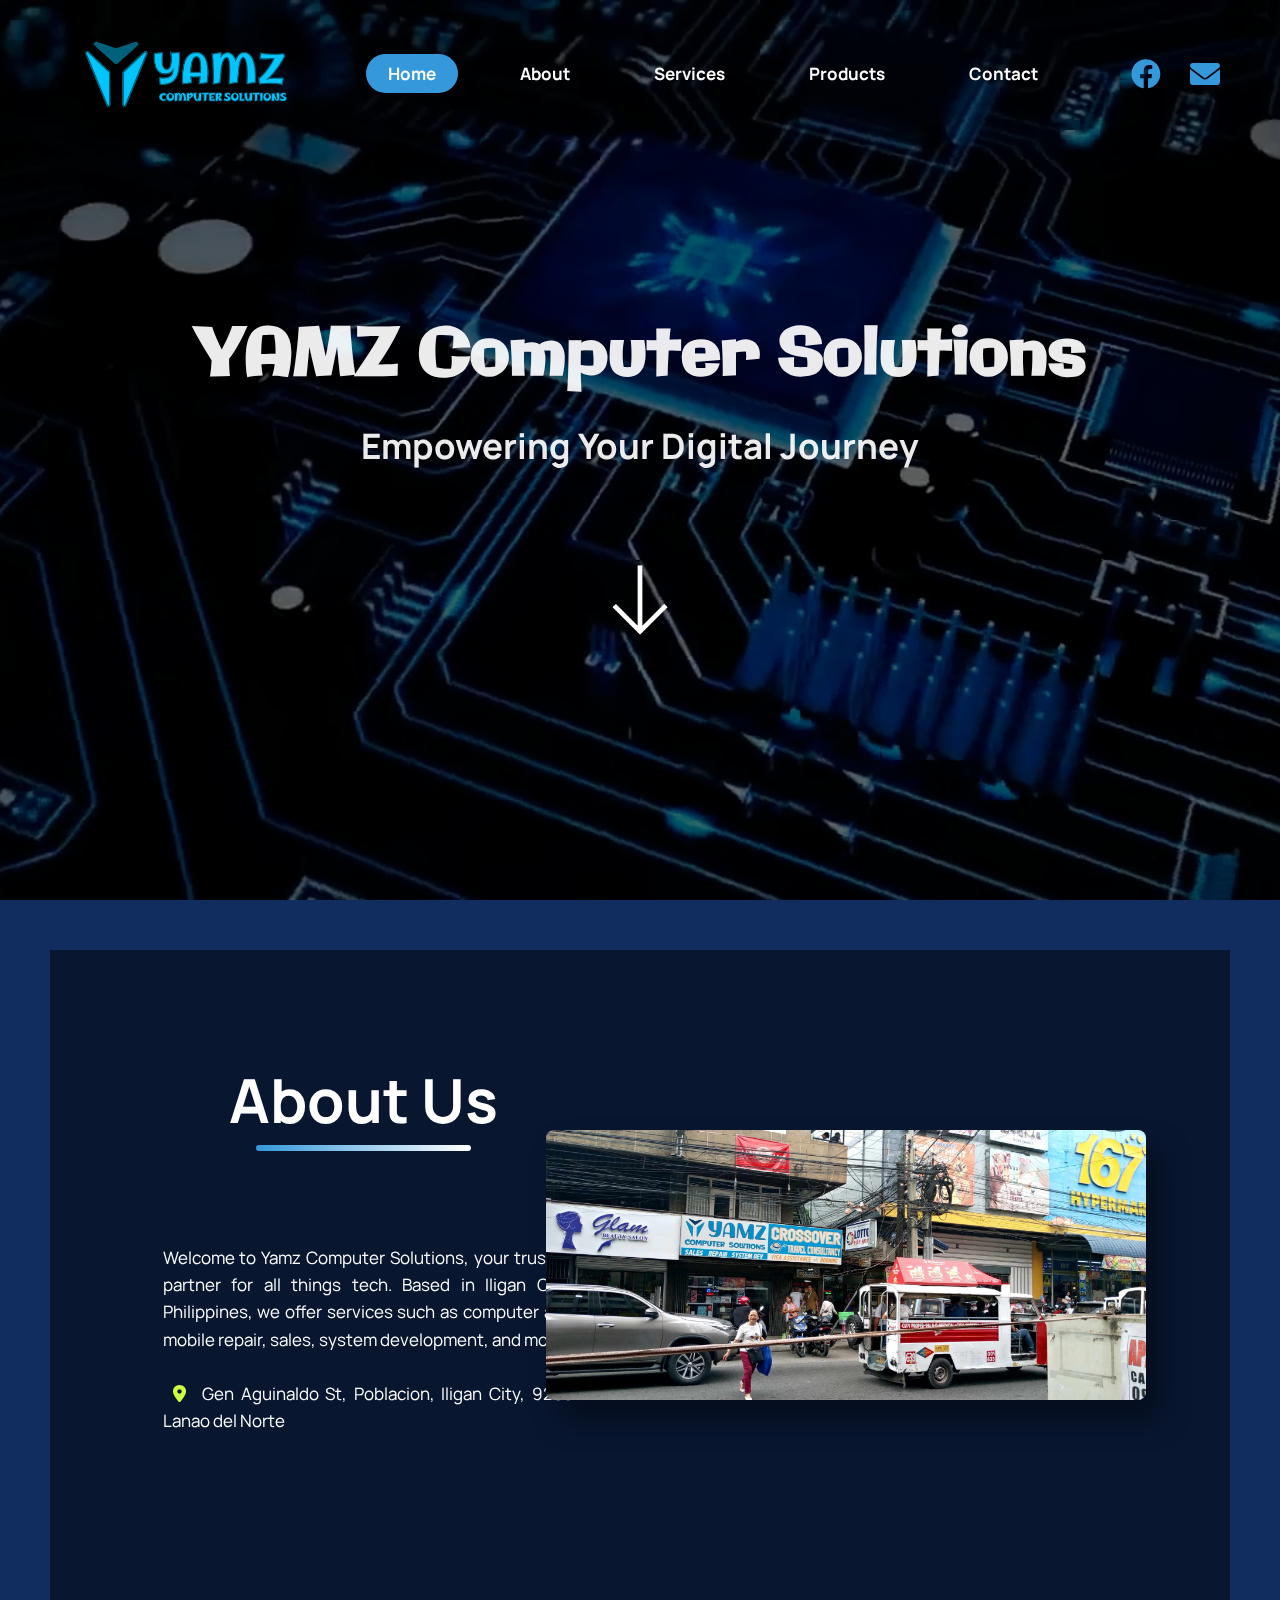
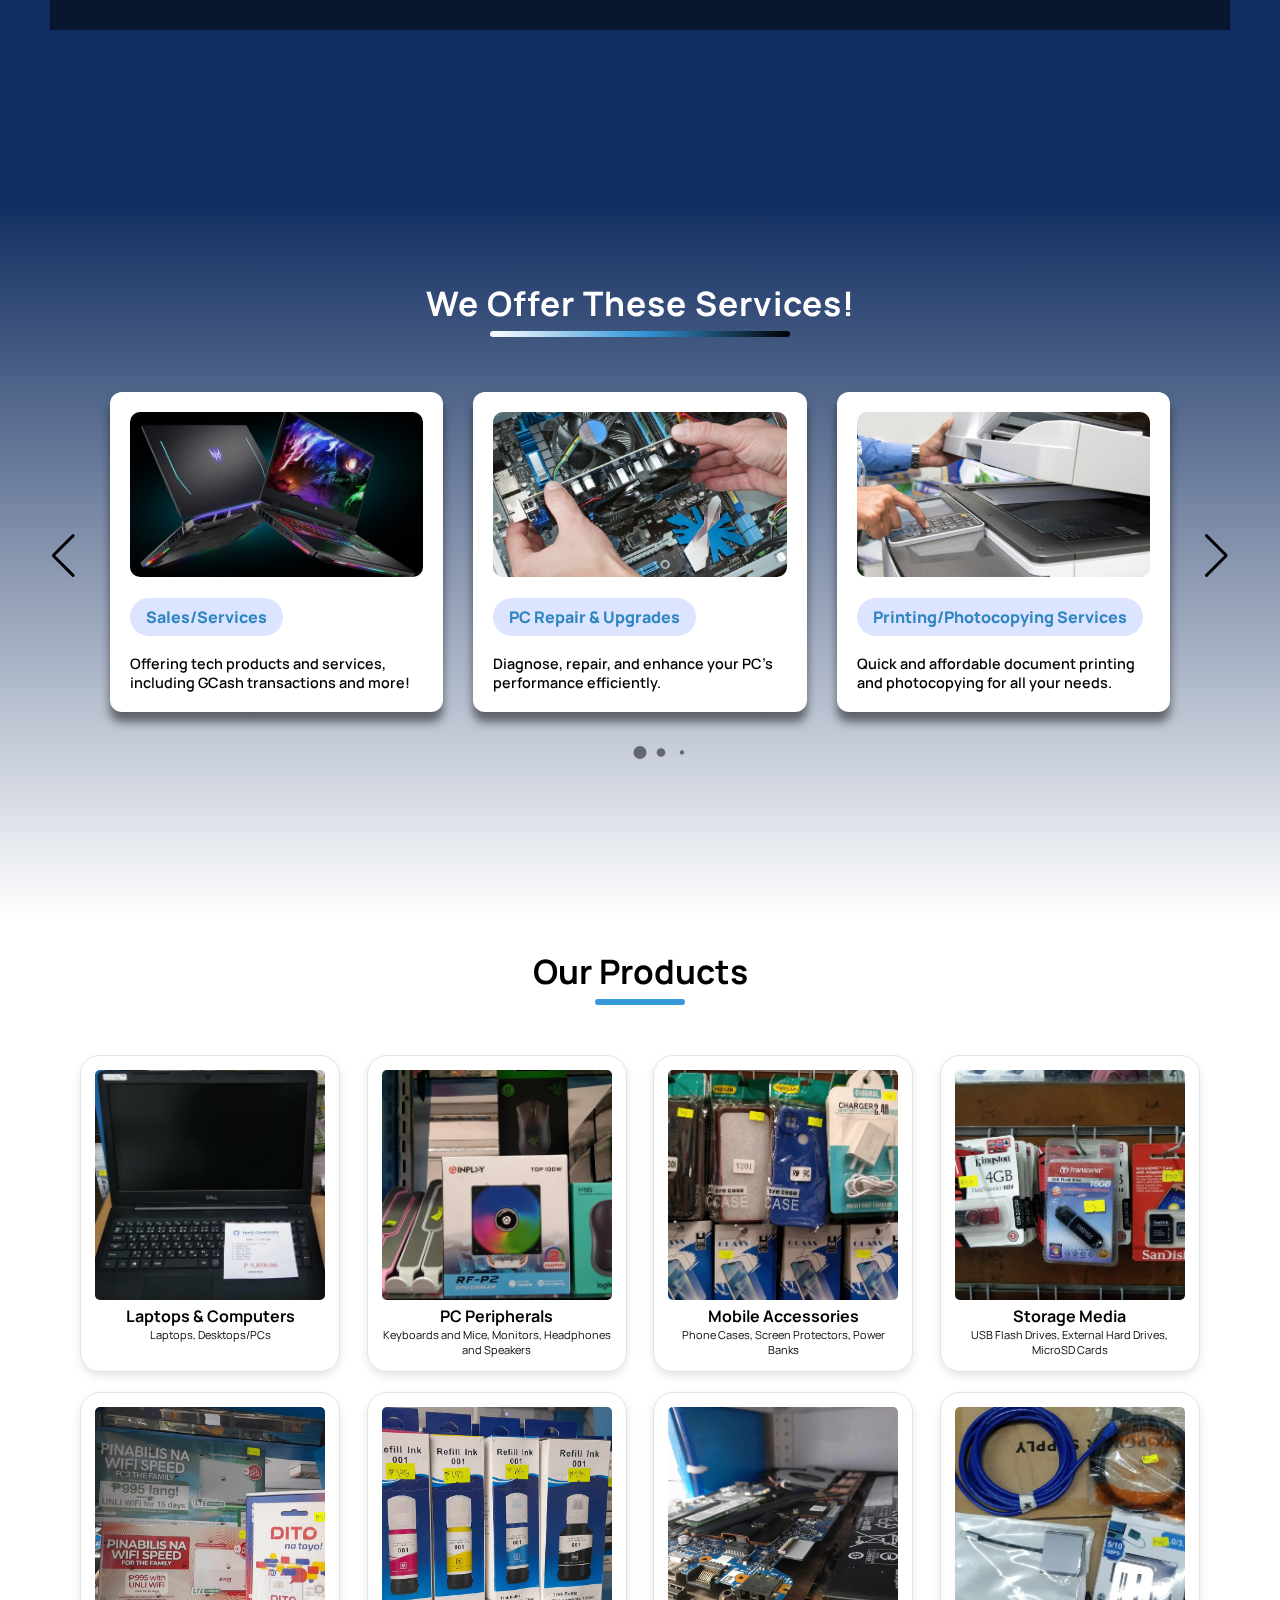
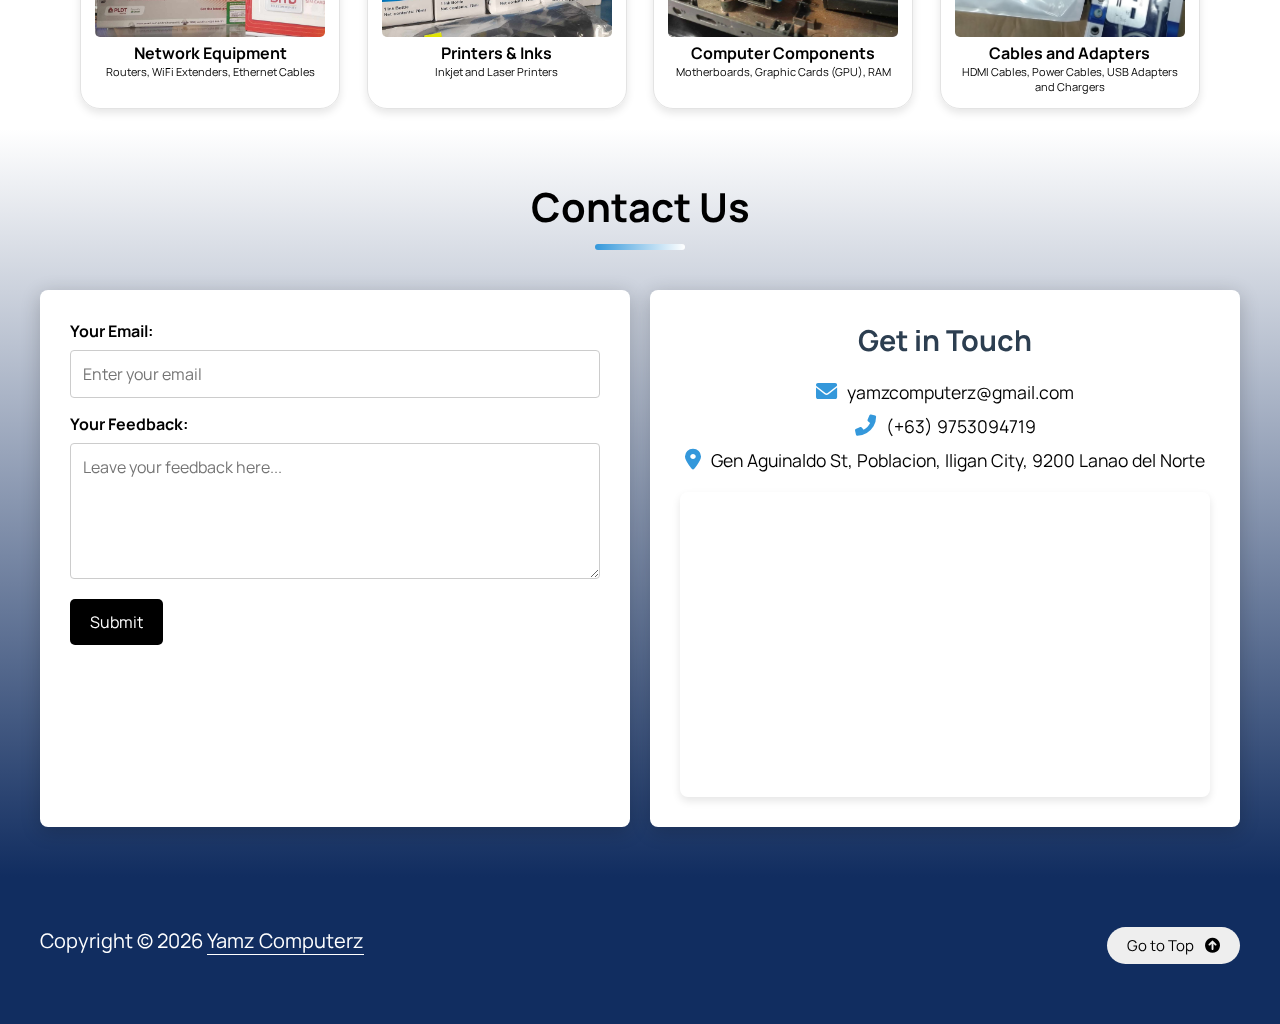
==== Yamz_Page-main/index.html @ 2a515d52 "Add files via upload" ====
<!DOCTYPE html>
<html>
<head>
	<meta charset="utf-8">
	<meta name="viewport" content="width=device-width, initial-scale=1">
	<title>Yamz Computerz</title>
	<link rel="icon" type="image/png" href="images/title.png">
	<link rel="preconnect" href="https://fonts.googleapis.com">
	<link rel="preconnect" href="https://fonts.gstatic.com" crossorigin>
	<link href="https://fonts.googleapis.com/css2?family=Manrope:wght@200..800&family=Marcellus&display=swap" rel="stylesheet">
	<link rel="stylesheet" href="fonts/css/all.min.css">
	<link rel="stylesheet" href="js/simple-lightbox.css">
	<link rel="stylesheet" href="stylesheets/style-global.css">
	<link rel="stylesheet" href="stylesheets/style.css">
	<link rel="stylesheet" href="stylesheets/style-responsive.css">
	<link rel="stylesheet" href="https://cdnjs.cloudflare.com/ajax/libs/font-awesome/6.0.0-beta3/css/all.min.css">
	<link rel="stylesheet" href="https://fonts.googleapis.com/css2?family=Material+Symbols+Rounded:opsz,wght,FILL,GRAD@24,400,0,0&icon_names=arrow_forward" />
  	<link rel="stylesheet" href="https://cdn.jsdelivr.net/npm/swiper@11/swiper-bundle.min.css">
	<link rel="preconnect" href="https://fonts.googleapis.com">
    <link rel="preconnect" href="https://fonts.gstatic.com" crossorigin>
    <link href="https://fonts.googleapis.com/css2?family=Galindo&display=swap" rel="stylesheet">
</head>
<body id="home">



	<header>
		<div class="container">
			

			<a href="#home" class="logo">
				<img src="images/YAMZ.png" alt=""/>
			</a>


			<div class="menu">
				<a href="javascript:void();" class="showmenu"><i class="fa-solid fa-bars"></i></a>
				<a href="javascript:void();" class="hidemenu"><i class="fa-solid fa-times"></i></a>
				<nav id="mainmenu">
					<ul>
						<li class="active"><a href="#home">Home</a></li>
						<li><a href="#about">About</a></li>
						<li><a href="#portfolio">Services</a></li>
						<li><a href="#products">Products</a></li>
						<li><a href="#contact">Contact</a></li>
					</ul>
				</nav>
			</div>


			<div class="social">
				<a href="https://www.facebook.com/profile.php?id=61561472634936" target="_blank"><i class="fa-brands fa-facebook"></i></a>
				<a href="https://mail.google.com/mail/?view=cm&fs=1&to=yamzcomputerz@gmail.com&su=Feedback&body=Hello%20Yamz%20Computer%20Solutions%20Team," target="_blank">
				<i class="fas fa-envelope"></i></a>
			</div>


		</div>
	</header>
	<!-- HEADER -->




	<section class="banner">
		<video autoplay muted loop playsinline class="background-video">
			<source src="images/circuit_background.mp4" type="video/mp4">
			Your browser does not support the video tag.
		</video>
		<div class="video-overlay"> </div>
		<div class="container">
			<div class="banner-content">
				

				<div class="text">
					<h3>
						YAMZ Computer Solutions
					</h3>
					<h2>
						Empowering Your Digital Journey
					</h2>
				</div>


				<a href="#about" class="arrow scroll">
					<img src="images/arrow.png" alt="">
				</a>




			</div>
		</div>

	</section>
	<!-- BANNER --> 

	

	<!---ABOUT HEADING--->
	
<!---ABOUT--->
<section class="about" id="about">
	<div class="scroll-container">

		<!-- About Us -->
		<div class="scroll-section" >
			<div class="scroll-section-overlay"> </div>
			<br> <br> <br>

			<div class="about-heading">
				<h1> About Us </h1>
				<div class="underline1"></div>
			</div>

			<div class="about-text">
				<p> Welcome to Yamz Computer Solutions, 
					your trusted partner for all things tech.  
					Based in Iligan City, Philippines, we offer  
					services such as computer and mobile 
					repair, sales, system development, and  
					more! <br> <br> 
					<span class="location">
						<i class="fas fa-map-marker-alt" style="color: rgb(207, 255, 64);"></i> 
						<a href="https://maps.app.goo.gl/U2K9WALbfKWe12MG9" target="_blank" 
					style="text-decoration: none; color: inherit;">
						Gen Aguinaldo St, Poblacion, Iligan City, 9200 Lanao del Norte
						</a>
					</span>
				</p>
			</div>
			
			<div class="about-image">
				<img src="images/yamz_store.jpg" alt="Yamz Store image">
			</div>
		</div>

		<!-- Mission & Vision -->
		<div class="scroll-section" style="background-color: violet;">
			<div class="scroll-section-overlay"> </div>
			<br> <br> <br>

			<div class="mission-heading">
				<h1> Mission </h1>
				<div class="underline3"></div>
			</div>

			<div class="mission-text">
				<p> Lorem ipsum dolor sit amet, consectetur adipiscing 
					elit, sed do eiusmod tempor incididunt ut labore et 
					dolore magna aliqua. Ut enim ad minim veniam, quis 
					nostrud exercitation ullamco laboris nisi ut aliquip 
					ex ea commodo consequat.</p>					
			</div>

			<div class="vision-heading">
				<h1> Vision </h1>
				<div class="underline3"></div>
			</div>

			<div class="vision-text">
				<p> Lorem ipsum dolor sit amet, consectetur adipiscing 
					elit, sed do eiusmod tempor incididunt ut labore et 
					dolore magna aliqua. Ut enim ad minim veniam, quis 
					nostrud exercitation ullamco laboris nisi ut aliquip 
					ex ea commodo consequat.</p>
			</div>
		</div>
		<!-- About the Owner -->
	</div>
</section>



	<!-- SERVICES HEADING -->


	<!-- SERVICES -->
	<section class="portfolio" id="portfolio" >
		<div class="services-container">
			<h2 class="services-heading">We Offer These Services!</h2>
			<div class="underline2"></div>
		</div>
		<div class="container swiper">
			<div class="card-wrapper">
				<ul class="card-list swiper-wrapper">
					<li class="card-item swiper-slide">
						<a href="#" class="card-link">
							<img src="images/sales.jpg" alt="Sales/Services"
							class="card-image">
							<p class="badge"> Sales/Services </p>
							<h2 class="card-title">Offering tech products and services, including GCash transactions and more!</h2>
							
						</a>
					</li>
					<li class="card-item swiper-slide">
						<a href="#" class="card-link">
							<img src="images/comp_repair.jpg" alt="PC Repair & Upgrades"
							class="card-image">
							<p class="badge"> PC Repair & Upgrades </p>
							<h2 class="card-title">Diagnose, repair, and enhance your PC’s performance efficiently.</h2>
							
						</a>
					</li>
					<li class="card-item swiper-slide">
						<a href="#" class="card-link">
							<img src="images/print.jpg" alt="Printing"
							class="card-image">
							<p class="badge">Printing/Photocopying Services</p> 
							<h2 class="card-title"> Quick and affordable document printing and photocopying for all your needs.</h2>
						</a>
					</li>
					<li class="card-item swiper-slide">
						<a href="#" class="card-link">
							<img src="images/repair.jpg" alt="Laptop Repair"
							class="card-image">
							<p class="badge"> Laptop Repairs</p>
							<h2 class="card-title">Professional laptop repairs to get your device back in top shape.</h2>
						</a>
					</li>
					<li class="card-item swiper-slide">
						<a href="#" class="card-link">
							<img src="images/install.png" alt="installation"
							class="card-image">
							<p class="badge"> System Formatting/Installation</p>
							<h2 class="card-title">Complete OS installations and formatting for a fresh start on your system.</h2>
						</a>
					</li>
					<li class="card-item swiper-slide">
						<a href="#" class="card-link">
							<img src="images/software.jpg" alt="Upgrades"
							class="card-image">
							<p class="badge"> Software Upgrades</p>
							<h2 class="card-title">Update to the latest software for improved performance and security.</h2>
						</a>
					</li>
					<li class="card-item swiper-slide">
						<a href="#" class="card-link">
							<img src="images/sysdev.jpg" alt="System Development"
							class="card-image">
							<p class="badge"> System Development</p>
							<h2 class="card-title">Custom system development to meet your specific business requirements.</h2>
						</a>
					</li>
					<li class="card-item swiper-slide">
						<a href="#" class="card-link">
							<img src="images/burning.jpg" alt="CD/DVD Burning"
							class="card-image">
							<p class="badge"> CD/DVD Burning</p>
							<h2 class="card-title">Reliable CD and DVD burning services for data storage or media sharing.</h2>
						</a>
					</li>
				</ul>
				
				<div class="swiper-pagination"></div>
				<div class="swiper-slide-button swiper-button-prev"></div>
				<div class="swiper-slide-button swiper-button-next"></div>
			</div>
		</div>
	
		<div id="modal" class="modal">
			<div class="modal-content">
				<span class="close">&times;</span>
				<h2 id="modal-title"></h2>
				<div id="modal-body"></div>
			</div>
		</div>

		<script src="https://cdn.jsdelivr.net/npm/swiper@11/swiper-bundle.min.js"></script>
		<script src="carousel.js"></script>

	</section>
	<!-- SERVICES -->

	<!-- PRODUCTS -->

	<section class="products" id="products">
    <div class="product-container">
        <h2 class="product-heading">Our Products</h2>
        <div class="underline4"></div>

        <div class="product-flex-container">
            <div class="product-item">
							<img src="images/laptop.jpg" alt="Product 1">
							<h4>Laptops & Computers</h4>
							<p>Laptops, Desktops/PCs</p>
					
						</div>

            <div class="product-item">
							<img src="images/pc_periph.jpg" alt="Product 2">
							<h4>PC Peripherals</h4>
							<p>Keyboards and Mice, Monitors, Headphones and Speakers</p>
			
						</div>
						
						<div class="product-item">
							<img src="images/mobile_accessories.jpg" alt="Product 3">
							<h4>Mobile Accessories</h4>
							<p>Phone Cases, Screen Protectors, Power Banks</p>
						
						</div>
						
						<div class="product-item">
							<img src="images/Storage_media.jpg" alt="Product 4">
							<h4>Storage Media</h4>
							<p>USB Flash Drives, External Hard Drives, MicroSD Cards</p>
						
						</div>

						<div class="product-item">
							<img src="images/network.jpg" alt="Product 5">
							<h4>Network Equipment</h4>
							<p>Routers, WiFi Extenders, Ethernet Cables</p>
							
						</div>

						<div class="product-item">
							<img src="images/inks.jpg" alt="Product 6">
							<h4>Printers & Inks</h4>
							<p>Inkjet and Laser Printers</p>
					
						</div>

						<div class="product-item">
							<img src="images/computer_component.jpg" alt="Product 7">
							<h4>Computer Components</h4>
							<p>Motherboards, Graphic Cards (GPU), RAM</p>
						
						</div>

						<div class="product-item">
							<img src="images/cables_adapters.jpg" alt="Product 8">
							<h4>Cables and Adapters</h4>
							<p>HDMI Cables, Power Cables, USB Adapters and Chargers</p>
					
						</div>

        </div>
				
		</div>
</section>


	<!-- PRODUCTS -->



	<!-- CONTACT HEADING -->
	<section class="contact" id="contact">
    <div class="contact-heading-container">
        <h2 class="contact-heading">Contact Us</h2>
        <div class="underline"></div>
    </div>

    <div class="container">
			<div class="contact-form">
				<form id="feedback-form">
					<label for="email">Your Email:</label>
					<input type="email" id="email" name="email" placeholder="Enter your email" required>

					<label for="feedback">Your Feedback:</label>
					<textarea id="feedback" name="feedback" rows="5" placeholder="Leave your feedback here..." required></textarea>

					<button type="submit">Submit</button>
				</form>
			</div>
        
        <div class="contact-details">
            <h3>Get in Touch</h3>
            <div class="contact-info">
                <p><i class="fas fa-envelope"></i> <a href="https://mail.google.com/mail/?view=cm&fs=1&to=yamzcomputerz@gmail.com&su=Feedback&body=Hello%20Yamz%20Computer%20Solutions%20Team," target="_blank">yamzcomputerz@gmail.com</a></p>
                <p><i class="fas fa-phone-alt"></i> <a href="tel:09753094719">(+63) 9753094719</a></p>
                <p><i class="fas fa-map-marker-alt"></i> Gen Aguinaldo St, Poblacion, Iligan City, 9200 Lanao del Norte</p>
            </div>
						<div class="map-container">
        <iframe 
          src="https://www.google.com/maps/embed?pb=!1m18!1m12!1m3!1d987.1875110694236!2d124.24095049999998!3d8.2278722!2m3!1f0!2f0!3f0!3m2!1i1024!2i768!4f13.1!3m3!1m2!1s0x325575e03455668f%3A0x6ffd0e3736cb1ea!2sPhilippine%20Charity%20Sweepstakes%20Office!5e0!3m2!1sen!2sph!4v1730846017528!5m2!1sen!2sph" 
          width="100%" height="300" style="border:0;" 
          allowfullscreen="" loading="lazy" 
          referrerpolicy="no-referrer-when-downgrade">
        </iframe>
      </div>
        </div>
    </div>
</section>


	<!-- CONTACT -->


	<footer>
		<div class="container flex-sb-aic">
			

			<div class="copyright">Copyright &copy; <span id="year"></span> <a href="#">Yamz Computerz</a></div>

			<div class="link">
				<a href="#home" class="gotoup scroll">Go to Top <i class="fa-solid fa-circle-arrow-up"></i></a>
			</div>

		</div>
	</footer>
	<!-- FOOTER -->

	<script src="js/contact.js"></script>
	<script src="js/script.js"></script>
	<script src="js/jquery.js"></script>
	<script src="js/simple-lightbox.js"></script>
	<script src="js/scripts.js"></script>
	<script src="js/navigation.js"></script>
	<script src="js/carousel.js"></script>
	<script src="js/scroll-menu.js"></script>
	<script src="js/product.js"></script>
</body>
</html>
---- Yamz_Page-main/stylesheets/style-global.css ----
*{
		box-sizing: border-box;
		-webkit-box-sizing: border-box;
		margin: 0;
		padding: 0;
	}
	ul{list-style: none;}
	a{text-decoration: none;}
	body{
		line-height: normal;
		overflow-x: hidden;
	}
	table{
		border-collapse: collapse;
		border-spacing: 0;
	}
	:root{
		--black:#000;
		--white:#fff;
	}


	/* TEXT */
	.tl{text-align: left;}
	.tr{text-align: right;}
	.tc{text-align: center;}
	.tj{text-align: justify;}
	.ttu{text-transform: uppercase;}
	.ttc{text-transform: capitalize;}


	/* HIDE */
	.hide{display: none;}
	.hideinpc{display: none;}
	.hideinmobile{}


	/* FLOAT */
	.fl{float: left;}
	.fr{float: right;}
	.fn{float: none;}



	/* WIDTH */
	.w100{width: 100%;} 
	.w90{width: 90%;}
	.w80{width: 80%;}
	.w70{width: 70%;}
	.w60{width: 60%;}
	.w55{width: 55%;}
	.w50{width: 50%;}
	.w45{width: 45%;}
	.w40{width: 40%;}
	.w35{width: 35%;}
	.w30{width: 30%;}
	.w25{width: 25%;}
	.w20{width: 20%;}
	.w15{width: 15%;}
	.w10{width: 10%;}
	.w5{width: 5%;}
	.w0{width: 0;}
	.wauto{width: auto;}
	



	/* HEIGHT */
	.hauto{height: auto;}
	.h0{height: 0;}
	.h100{height: 100%;}
	



	/* MAX WIDTH  */
	.max-w100{max-width: 100%;}




	/* OVERFLOW */
	.ofh 	 	{overflow: hidden;}
	.ofxh 	 	{overflow-x: hidden;}
	.ofyh 	 	{overflow-y: hidden;}
	.ofxauto 	{overflow-y: auto;}
	.ofyauto 	{overflow-y: auto;}




	/* MARGINS */
	.mauto  {margin: auto;}
	.mlauto {margin-left:auto;}
	.mrauto {margin-right:auto;}
	.mtauto {margin-top:auto;}
	.mbauto {margin-bottom:auto;}



	/* FONT SIZE */
	.fs10{font-size: 10px;}
	.fs11{font-size: 11px;}
	.fs12{font-size: 12px;}
	.fs13{font-size: 13px;}
	.fs14{font-size: 14px;}
	.fs15{font-size: 15px;}
	.fs16{font-size: 16px;}
	.fs17{font-size: 17px;}
	.fs18{font-size: 18px;}
	.fs19{font-size: 19px;}
	.fs20{font-size: 20px;}
	.fs21{font-size: 21px;}
	.fs24{font-size: 24px;}
	.fs30{font-size: 30px;}
	.fs36{font-size: 36px;}
	.fs42{font-size: 42px;}
	.fs48{font-size: 48px;}
	.fs60{font-size: 60px;}
	.fs72{font-size: 72px;}
	.fs90{font-size: 90px;}
	.fs120{font-size: 120px;}



	/* FONT WEIGHT */
	.fwbold{font-weight: bold;}
	.fwnormal{font-weight: normal;}
	.fw300{font-weight: 300;}
	.fw400{font-weight: 400;}
	.fw500{font-weight: 500;}
	.fw600{font-weight: 600;}
	.fw700{font-weight: 700;}
	.fw800{font-weight: 800;}
	.fw900{font-weight: 900;}





	/* POSITIONS */
	.relative 	{position: relative;}
	.absolute 	{position: absolute;}
	.fixed 		{position: fixed;}
	.static 	{position: static;}





	/* Z INDEXES */
	.zim2{z-index: -2;}
	.zim1{z-index: -1;}
	.zi1{z-index: 1;}
	.zi2{z-index: 2;}
	.zi3{z-index: 3;}
	.zi4{z-index: 4;}
	.zi5{z-index: 5;}
	.zi5{z-index: 5;}
	.zi6{z-index: 6;}
	.zi7{z-index: 7;}
	.zi8{z-index: 8;}
	.zi9{z-index: 9;}
	.zi10{z-index: 10;}
	.zi99{z-index: 99;}
	.zi999{z-index: 999;}




	/* DISPLAY */
	.dnone{display: none;}
	.dtable{display: table;}
	.dblock{display: block;}
	.dflex{display: flex;}




	/* FLEX */
	.flex{display: flex;}
	.flexww{flex-wrap: wrap;}
	.flexwnw{flex-wrap: nowrap;}
	.flexdr{flex-direction: row;}
	.flexdrr{flex-direction: row-reverse;}
	.flexdc{flex-direction: column;}
	.flexdcr{flex-direction: column-reverse;}
	.aic{align-items: center;}
	.aifs{align-items: flex-start;}
	.aife{align-items: flex-end;}
	.jcc{justify-content: center;}
	.jcsb{justify-content: space-between;}
	.jcfs{justify-content: flex-start;}
	.jcfe{justify-content: flex-end;}
	
	

	/* FLEX EXTENDED */
	.flex-sb{display: flex; flex-wrap: wrap; justify-content: space-between;}
	.flex-sb-aic{display: flex; flex-wrap: wrap; justify-content: space-between; align-items: center;}
	.flex-sb-rv{display: flex; flex-wrap: wrap; justify-content: space-between; flex-direction: row-reverse;}
	.flex-center-all{display: flex; flex-wrap: wrap; justify-content: center; align-items: center;}
	.flex-center-col{display: flex; flex-wrap: wrap; align-items: center; flex-direction: column;}



	/* IMAGES */
	.img-default{float: left; width: 100%; height: auto;}
	.fit, .img-fit{object-fit: cover; object-position: center;}
	.fitincenter, .center{
		float: none; display: table;
		margin-left: auto; margin-right: auto;
	}
	.imagesfit > * > img{
		object-fit: cover; object-position: center;
	}



	.ar1-1{aspect-ratio: 1/1;}
	.ar3-2{aspect-ratio: 3/2;}
	.ar16-8{aspect-ratio: 16/8;}
	.ar16-9{aspect-ratio: 16/9;}
	.ar16-10{aspect-ratio: 16/10;}



	/* BORDER RADIUS */
	.bdrfull{border-radius:50%;-webkit-border-radius:50%;}
	.bdr2{border-radius:2px;-webkit-border-radius:2px;}
	.bdr3{border-radius:3px;-webkit-border-radius:3px;}
	.bdr4{border-radius:4px;-webkit-border-radius:4px;}
	.bdr5{border-radius:5px;-webkit-border-radius:5px;}
	.bdr30{border-radius:30px;-webkit-border-radius:30px;}
	.bdr50{border-radius:50px;-webkit-border-radius:50px;}
	.bdr70{border-radius:70px;-webkit-border-radius:70px;}




	/* MARGIN AND PADDINGS */
	.mb0{margin-bottom: 0;}
	.mb5{margin-bottom: 5px;}
	.mb10{margin-bottom: 10px;}
	.mb15{margin-bottom: 15px;}
	.mb20{margin-bottom: 20px;}
	.mb25{margin-bottom: 25px;}
	.mb30{margin-bottom: 30px;}
	.mb40{margin-bottom: 40px;}
	.mb50{margin-bottom: 50px;}


	.pb0{padding-bottom: 0px;}
	.pb5{padding-bottom: 5px;}
	.pb10{padding-bottom: 10px;}
	.pb15{padding-bottom: 15px;}
	.pb20{padding-bottom: 20px;}
	.pb25{padding-bottom: 25px;}
	.pb30{padding-bottom: 30px;}
	.pb40{padding-bottom: 40px;}
	.pb50{padding-bottom: 50px;}
	.pb60{padding-bottom: 60px;}
	.pb70{padding-bottom: 70px;}
	.pb80{padding-bottom: 80px;}
	.pb90{padding-bottom: 90px;}
	.pb100{padding-bottom: 100px;}
	.pb120{padding-bottom: 120px;}


	.pt0{padding-top: 0px;}
	.pt5{padding-top: 5px;}
	.pt10{padding-top: 10px;}
	.pt15{padding-top: 15px;}
	.pt20{padding-top: 20px;}
	.pt25{padding-top: 25px;}
	.pt30{padding-top: 30px;}
	.pt40{padding-top: 40px;}
	.pt50{padding-top: 50px;}
	.pt60{padding-top: 60px;}
	.pt70{padding-top: 70px;}
	.pt80{padding-top: 80px;}
	.pt90{padding-top: 90px;}
	.pt100{padding-top: 100px;}
	.pt120{padding-top: 120px;}


	.pl0{padding-left: 0;}
	.pl5{padding-left: 5px;}
	.pl10{padding-left: 10px;}
	.pl15{padding-left: 15px;}
	.pl20{padding-left: 20px;}
	.pl25{padding-left: 25px;}
	.pl30{padding-left: 30px;}
	.pl40{padding-left: 40px;}
	.pl50{padding-left: 50px;}
	.pl60{padding-left: 60px;}
	.pl70{padding-left: 70px;}
	.pl80{padding-left: 80px;}
	.pl90{padding-left: 90px;}
	.pl100{padding-left: 100px;}
	.pl120{padding-left: 120px;}


	.pr0{padding-right: 0px;}
	.pr5{padding-right: 5px;}
	.pr10{padding-right: 10px;}
	.pr15{padding-right: 15px;}
	.pr20{padding-right: 20px;}
	.pr25{padding-right: 25px;}
	.pr30{padding-right: 30px;}
	.pr40{padding-right: 40px;}
	.pr50{padding-right: 50px;}
	.pr60{padding-right: 60px;}
	.pr70{padding-right: 70px;}
	.pr80{padding-right: 80px;}
	.pr90{padding-right: 90px;}
	.pr100{padding-right: 100px;}
	.pr120{padding-right: 120px;}
	

	.ptb0{padding-top:0; padding-bottom: 0;}
	.ptb5{padding-top: 5px; padding-bottom: 5px;}
	.ptb10{padding-top: 10px; padding-bottom: 10px;}
	.ptb15{padding-top: 15px; padding-bottom: 15px;}
	.ptb20{padding-top: 20px; padding-bottom: 20px;}
	.ptb25{padding-top: 25px; padding-bottom: 25px;}
	.ptb30{padding-top: 30px; padding-bottom: 30px;}
	.ptb40{padding-top: 40px; padding-bottom: 40px;}
	.ptb50{padding-top: 50px; padding-bottom: 50px;}
	.ptb60{padding-top: 60px; padding-bottom: 60px;}
	.ptb70{padding-top: 70px; padding-bottom: 70px;}
	.ptb80{padding-top: 80px; padding-bottom: 80px;}
	.ptb90{padding-top: 90px; padding-bottom: 90px;}
	.ptb100{padding-top: 100px; padding-bottom: 100px;}
	.ptb120{padding-top: 120px; padding-bottom: 120px;}

	


	/* TRANSITIONS */
	.ts0{transition:0s; 	-webkit-transition:0s;}
	.ts03{transition:0.3s; 	-webkit-transition:0.3s;} 
	.ts05{transition:0.5s; 	-webkit-transition:0.5s;}
	.ts06{transition:0.6s; 	-webkit-transition:0.6s;}	
	.ts09{transition:0.9s; 	-webkit-transition:0.9s;}	





/* FOR TABLETS (T) */
@media(max-width:1200px){
	.hideinmobile{display: none !important;}
	.hideinpc{display: block !important;}



	.wauto-t{width: auto !important;}
	.w0-t{width: 0 !important;}
	.w5-t{width: 5% !important;}
	.w10-t{width: 10% !important;}
	.w15-t{width: 15% !important;}
	.w20-t{width: 20% !important;}
	.w25-t{width: 25% !important;}
	.w30-t{width: 30% !important;}
	.w35-t{width: 35% !important;}
	.w40-t{width: 40% !important;}
	.w45-t{width: 45% !important;}
	.w50-t{width: 50% !important;}
	.w55-t{width: 55% !important;}
	.w60-t{width: 60% !important;}
	.w70-t{width: 70% !important;}
	.w80-t{width: 80% !important;}
	.w90-t{width: 90% !important;}
	.w100-t{width: 100% !important;} 
	



	.fs10-t{font-size: 10px !important;}
	.fs11-t{font-size: 11px !important;}
	.fs12-t{font-size: 12px !important;}
	.fs13-t{font-size: 13px !important;}
	.fs14-t{font-size: 14px !important;}
	.fs15-t{font-size: 15px !important;}
	.fs16-t{font-size: 16px !important;}
	.fs17-t{font-size: 17px !important;}
	.fs18-t{font-size: 18px !important;}
	.fs19-t{font-size: 19px !important;}
	.fs20-t{font-size: 20px !important;}
	.fs21-t{font-size: 21px !important;}
	.fs24-t{font-size: 24px !important;}
	.fs30-t{font-size: 30px !important;}
	.fs36-t{font-size: 36px !important;}
	.fs42-t{font-size: 42px !important;}
	.fs48-t{font-size: 48px !important;}
	.fs60-t{font-size: 60px !important;}
	.fs72-t{font-size: 72px !important;}
	.fs90-t{font-size: 90px !important;}
	.fs120-t{font-size: 120px !important;}



	.flex-t{display: flex !important;}
	.flexww-t{flex-wrap: wrap !important;}
	.flexwnw-t{flex-wrap: nowrap !important;}
	.flexdr-t{flex-direction: row !important;}
	.flexdrr-t{flex-direction: row-reverse !important;}
	.flexdc-t{flex-direction: column !important;}
	.flexdcr-t{flex-direction: column-reverse !important;}
	.aic-t{align-items: center !important;}
	.aifs-t{align-items: flex-start !important;}
	.aife-t{align-items: flex-end !important;}
	.jcc-t{justify-content: center !important;}
	.jcsb-t{justify-content: space-between !important;}
	.jcfs-t{justify-content: flex-start !important;}
	.jcfe-t{justify-content: flex-end !important;}



	.dnone-t{display: none !important;}
	.dtable-t{display: table !important;}
	.dblock-t{display: block !important;}
	.dflex-t{display: flex !important;}



	.mb0-t{margin-bottom: 0 !important;}
	.mb5-t{margin-bottom: 5px !important;}
	.mb10-t{margin-bottom: 10px !important;}
	.mb15-t{margin-bottom: 15px !important;}
	.mb20-t{margin-bottom: 20px !important;}
	.mb25-t{margin-bottom: 25px !important;}
	.mb30-t{margin-bottom: 30px !important;}
	.mb40-t{margin-bottom: 40px !important;}
	.mb50-t{margin-bottom: 50px !important;}

	.pb0-t{padding-bottom: 0px !important;}
	.pb5-t{padding-bottom: 5px !important;}
	.pb10-t{padding-bottom: 10px !important;}
	.pb15-t{padding-bottom: 15px !important;}
	.pb20-t{padding-bottom: 20px !important;}
	.pb25-t{padding-bottom: 25px !important;}
	.pb30-t{padding-bottom: 30px !important;}
	.pb40-t{padding-bottom: 40px !important;}
	.pb50-t{padding-bottom: 50px !important;}
	.pb60-t{padding-bottom: 60px !important;}
	.pb70-t{padding-bottom: 70px !important;}
	.pb80-t{padding-bottom: 80px !important;}
	.pb90-t{padding-bottom: 90px !important;}
	.pb100-t{padding-bottom: 100px !important;}
	.pb120-t{padding-bottom: 120px !important;}

	.pt0-t{padding-top: 0px !important;}
	.pt5-t{padding-top: 5px !important;}
	.pt10-t{padding-top: 10px !important;}
	.pt15-t{padding-top: 15px !important;}
	.pt20-t{padding-top: 20px !important;}
	.pt25-t{padding-top: 25px !important;}
	.pt30-t{padding-top: 30px !important;}
	.pt40-t{padding-top: 40px !important;}
	.pt50-t{padding-top: 50px !important;}
	.pt60-t{padding-top: 60px !important;}
	.pt70-t{padding-top: 70px !important;}
	.pt80-t{padding-top: 80px !important;}
	.pt90-t{padding-top: 90px !important;}
	.pt100-t{padding-top: 100px !important;}
	.pt120-t{padding-top: 120px !important;}

	.pl0-t{padding-left: 0 !important;}
	.pl5-t{padding-left: 5px !important;}
	.pl10-t{padding-left: 10px !important;}
	.pl15-t{padding-left: 15px !important;}
	.pl20-t{padding-left: 20px !important;}
	.pl25-t{padding-left: 25px !important;}
	.pl30-t{padding-left: 30px !important;}
	.pl40-t{padding-left: 40px !important;}
	.pl50-t{padding-left: 50px !important;}
	.pl60-t{padding-left: 60px !important;}
	.pl70-t{padding-left: 70px !important;}
	.pl80-t{padding-left: 80px !important;}
	.pl90-t{padding-left: 90px !important;}
	.pl100-t{padding-left: 100px !important;}
	.pl120-t{padding-left: 120px !important;}

	.pr0-t{padding-right: 0px !important;}
	.pr5-t{padding-right: 5px !important;}
	.pr10-t{padding-right: 10px !important;}
	.pr15-t{padding-right: 15px !important;}
	.pr20-t{padding-right: 20px !important;}
	.pr25-t{padding-right: 25px !important;}
	.pr30-t{padding-right: 30px !important;}
	.pr40-t{padding-right: 40px !important;}
	.pr50-t{padding-right: 50px !important;}
	.pr60-t{padding-right: 60px !important;}
	.pr70-t{padding-right: 70px !important;}
	.pr80-t{padding-right: 80px !important;}
	.pr90-t{padding-right: 90px !important;}
	.pr100-t{padding-right: 100px !important;}
	.pr120-t{padding-right: 120px !important;}
	
	.ptb0-t{padding-top:0 !important; padding-bottom: 0 !important;}
	.ptb5-t{padding-top: 5px !important; padding-bottom: 5px !important;}
	.ptb10-t{padding-top: 10px !important; padding-bottom: 10px !important;}
	.ptb15-t{padding-top: 15px !important; padding-bottom: 15px !important;}
	.ptb20-t{padding-top: 20px !important; padding-bottom: 20px !important;}
	.ptb25-t{padding-top: 25px !important; padding-bottom: 25px !important;}
	.ptb30-t{padding-top: 30px !important; padding-bottom: 30px !important;}
	.ptb40-t{padding-top: 40px !important; padding-bottom: 40px !important;}
	.ptb50-t{padding-top: 50px !important; padding-bottom: 50px !important;}
	.ptb60-t{padding-top: 60px !important; padding-bottom: 60px !important;}
	.ptb70-t{padding-top: 70px !important; padding-bottom: 70px !important;}
	.ptb80-t{padding-top: 80px !important; padding-bottom: 80px !important;}
	.ptb90-t{padding-top: 90px !important; padding-bottom: 90px !important;}
	.ptb100-t{padding-top: 100px !important; padding-bottom: 100px !important;}
	.ptb120-t{padding-top: 120px !important; padding-bottom: 120px !important;}

	.t-center{
		float: none !important; display: table !important;
		margin-left: auto !important; margin-right: auto !important;
	}
}









/* FOR MOBILES LANDSCAPES (ML) */
@media(max-width:800px){

	.wauto-ml{width: auto !important;}
	.w0-ml{width: 0 !important;}
	.w5-ml{width: 5% !important;}
	.w10-ml{width: 10% !important;}
	.w15-ml{width: 15% !important;}
	.w20-ml{width: 20% !important;}
	.w25-ml{width: 25% !important;}
	.w30-ml{width: 30% !important;}
	.w35-ml{width: 35% !important;}
	.w40-ml{width: 40% !important;}
	.w45-ml{width: 45% !important;}
	.w50-ml{width: 50% !important;}
	.w55-ml{width: 55% !important;}
	.w60-ml{width: 60% !important;}
	.w70-ml{width: 70% !important;}
	.w80-ml{width: 80% !important;}
	.w90-ml{width: 90% !important;}
	.w100-ml{width: 100% !important;} 




	.fs10-ml{font-size: 10px !important;}
	.fs11-ml{font-size: 11px !important;}
	.fs12-ml{font-size: 12px !important;}
	.fs13-ml{font-size: 13px !important;}
	.fs14-ml{font-size: 14px !important;}
	.fs15-ml{font-size: 15px !important;}
	.fs16-ml{font-size: 16px !important;}
	.fs17-ml{font-size: 17px !important;}
	.fs18-ml{font-size: 18px !important;}
	.fs19-ml{font-size: 19px !important;}
	.fs20-ml{font-size: 20px !important;}
	.fs21-ml{font-size: 21px !important;}
	.fs24-ml{font-size: 24px !important;}
	.fs30-ml{font-size: 30px !important;}
	.fs36-ml{font-size: 36px !important;}
	.fs42-ml{font-size: 42px !important;}
	.fs48-ml{font-size: 48px !important;}
	.fs60-ml{font-size: 60px !important;}
	.fs72-ml{font-size: 72px !important;}
	.fs90-ml{font-size: 90px !important;}
	.fs120-ml{font-size: 120px !important;}



	.flex-ml{display: flex !important;}
	.flexww-ml{flex-wrap: wrap !important;}
	.flexwnw-ml{flex-wrap: nowrap !important;}
	.flexdr-ml{flex-direction: row !important;}
	.flexdrr-ml{flex-direction: row-reverse !important;}
	.flexdc-ml{flex-direction: column !important;}
	.flexdcr-ml{flex-direction: column-reverse !important;}
	.aic-ml{align-items: center !important;}
	.aifs-ml{align-items: flex-start !important;}
	.aife-ml{align-items: flex-end !important;}
	.jcc-ml{justify-content: center !important;}
	.jcsb-ml{justify-content: space-between !important;}
	.jcfs-ml{justify-content: flex-start !important;}
	.jcfe-ml{justify-content: flex-end !important;}



	.dnone-ml{display: none !important;}
	.dtable-ml{display: table !important;}
	.dblock-ml{display: block !important;}
	.dflex-ml{display: flex !important;}




	.mb0-ml{margin-bottom: 0 !important;}
	.mb5-ml{margin-bottom: 5px !important;}
	.mb10-ml{margin-bottom: 10px !important;}
	.mb15-ml{margin-bottom: 15px !important;}
	.mb20-ml{margin-bottom: 20px !important;}
	.mb25-ml{margin-bottom: 25px !important;}
	.mb30-ml{margin-bottom: 30px !important;}
	.mb40-ml{margin-bottom: 40px !important;}
	.mb50-ml{margin-bottom: 50px !important;}

	.pb0-ml{padding-bottom: 0px !important;}
	.pb5-ml{padding-bottom: 5px !important;}
	.pb10-ml{padding-bottom: 10px !important;}
	.pb15-ml{padding-bottom: 15px !important;}
	.pb20-ml{padding-bottom: 20px !important;}
	.pb25-ml{padding-bottom: 25px !important;}
	.pb30-ml{padding-bottom: 30px !important;}
	.pb40-ml{padding-bottom: 40px !important;}
	.pb50-ml{padding-bottom: 50px !important;}
	.pb60-ml{padding-bottom: 60px !important;}
	.pb70-ml{padding-bottom: 70px !important;}
	.pb80-ml{padding-bottom: 80px !important;}
	.pb90-ml{padding-bottom: 90px !important;}
	.pb100-ml{padding-bottom: 100px !important;}
	.pb120-ml{padding-bottom: 120px !important;}

	.pt0-ml{padding-mlop: 0px !important;}
	.pt5-ml{padding-mlop: 5px !important;}
	.pt10-ml{padding-mlop: 10px !important;}
	.pt15-ml{padding-mlop: 15px !important;}
	.pt20-ml{padding-mlop: 20px !important;}
	.pt25-ml{padding-mlop: 25px !important;}
	.pt30-ml{padding-mlop: 30px !important;}
	.pt40-ml{padding-mlop: 40px !important;}
	.pt50-ml{padding-mlop: 50px !important;}
	.pt60-ml{padding-mlop: 60px !important;}
	.pt70-ml{padding-mlop: 70px !important;}
	.pt80-ml{padding-mlop: 80px !important;}
	.pt90-ml{padding-mlop: 90px !important;}
	.pt100-ml{padding-mlop: 100px !important;}
	.pt120-ml{padding-mlop: 120px !important;}

	.pl0-ml{padding-left: 0 !important;}
	.pl5-ml{padding-left: 5px !important;}
	.pl10-ml{padding-left: 10px !important;}
	.pl15-ml{padding-left: 15px !important;}
	.pl20-ml{padding-left: 20px !important;}
	.pl25-ml{padding-left: 25px !important;}
	.pl30-ml{padding-left: 30px !important;}
	.pl40-ml{padding-left: 40px !important;}
	.pl50-ml{padding-left: 50px !important;}
	.pl60-ml{padding-left: 60px !important;}
	.pl70-ml{padding-left: 70px !important;}
	.pl80-ml{padding-left: 80px !important;}
	.pl90-ml{padding-left: 90px !important;}
	.pl100-ml{padding-left: 100px !important;}
	.pl120-ml{padding-left: 120px !important;}

	.pr0-ml{padding-right: 0px !important;}
	.pr5-ml{padding-right: 5px !important;}
	.pr10-ml{padding-right: 10px !important;}
	.pr15-ml{padding-right: 15px !important;}
	.pr20-ml{padding-right: 20px !important;}
	.pr25-ml{padding-right: 25px !important;}
	.pr30-ml{padding-right: 30px !important;}
	.pr40-ml{padding-right: 40px !important;}
	.pr50-ml{padding-right: 50px !important;}
	.pr60-ml{padding-right: 60px !important;}
	.pr70-ml{padding-right: 70px !important;}
	.pr80-ml{padding-right: 80px !important;}
	.pr90-ml{padding-right: 90px !important;}
	.pr100-ml{padding-right: 100px !important;}
	.pr120-ml{padding-right: 120px !important;}
	
	.ptb0-ml{padding-mlop:0 !important; padding-bottom: 0 !important;}
	.ptb5-ml{padding-mlop: 5px !important; padding-bottom: 5px !important;}
	.ptb10-ml{padding-mlop: 10px !important; padding-bottom: 10px !important;}
	.ptb15-ml{padding-mlop: 15px !important; padding-bottom: 15px !important;}
	.ptb20-ml{padding-mlop: 20px !important; padding-bottom: 20px !important;}
	.ptb25-ml{padding-mlop: 25px !important; padding-bottom: 25px !important;}
	.ptb30-ml{padding-mlop: 30px !important; padding-bottom: 30px !important;}
	.ptb40-ml{padding-mlop: 40px !important; padding-bottom: 40px !important;}
	.ptb50-ml{padding-mlop: 50px !important; padding-bottom: 50px !important;}
	.ptb60-ml{padding-mlop: 60px !important; padding-bottom: 60px !important;}
	.ptb70-ml{padding-mlop: 70px !important; padding-bottom: 70px !important;}
	.ptb80-ml{padding-mlop: 80px !important; padding-bottom: 80px !important;}
	.ptb90-ml{padding-mlop: 90px !important; padding-bottom: 90px !important;}
	.ptb100-ml{padding-mlop: 100px !important; padding-bottom: 100px !important;}
	.ptb120-ml{padding-mlop: 120px !important; padding-bottom: 120px !important;}


	.ml-center{
		float: none !important; display: table !important;
		margin-left: auto !important; margin-right: auto !important;
	}
}




/* FOR MOBILES (M) */
@media(max-width:600px){


	.wauto-m{width: auto !important;}
	.w0-m{width: 0 !important;}
	.w5-m{width: 5% !important;}
	.w10-m{width: 10% !important;}
	.w15-m{width: 15% !important;}
	.w20-m{width: 20% !important;}
	.w25-m{width: 25% !important;}
	.w30-m{width: 30% !important;}
	.w35-m{width: 35% !important;}
	.w40-m{width: 40% !important;}
	.w45-m{width: 45% !important;}
	.w50-m{width: 50% !important;}
	.w55-m{width: 55% !important;}
	.w60-m{width: 60% !important;}
	.w70-m{width: 70% !important;}
	.w80-m{width: 80% !important;}
	.w90-m{width: 90% !important;}
	.w100-m{width: 100% !important;} 


	.fs10-m{font-size: 10px !important;}
	.fs11-m{font-size: 11px !important;}
	.fs12-m{font-size: 12px !important;}
	.fs13-m{font-size: 13px !important;}
	.fs14-m{font-size: 14px !important;}
	.fs15-m{font-size: 15px !important;}
	.fs16-m{font-size: 16px !important;}
	.fs17-m{font-size: 17px !important;}
	.fs18-m{font-size: 18px !important;}
	.fs19-m{font-size: 19px !important;}
	.fs20-m{font-size: 20px !important;}
	.fs21-m{font-size: 21px !important;}
	.fs24-m{font-size: 24px !important;}
	.fs30-m{font-size: 30px !important;}
	.fs36-m{font-size: 36px !important;}
	.fs42-m{font-size: 42px !important;}
	.fs48-m{font-size: 48px !important;}
	.fs60-m{font-size: 60px !important;}
	.fs72-m{font-size: 72px !important;}
	.fs90-m{font-size: 90px !important;}
	.fs120-m{font-size: 120px !important;}



	.flex-m{display: flex !important;}
	.flexww-m{flex-wrap: wrap !important;}
	.flexwnw-m{flex-wrap: nowrap !important;}
	.flexdr-m{flex-direction: row !important;}
	.flexdrr-m{flex-direction: row-reverse !important;}
	.flexdc-m{flex-direction: column !important;}
	.flexdcr-m{flex-direction: column-reverse !important;}
	.aic-m{align-items: center !important;}
	.aifs-m{align-items: flex-start !important;}
	.aife-m{align-items: flex-end !important;}
	.jcc-m{justify-content: center !important;}
	.jcsb-m{justify-content: space-between !important;}
	.jcfs-m{justify-content: flex-start !important;}
	.jcfe-m{justify-content: flex-end !important;}



	.dnone-m{display: none !important;}
	.dtable-m{display: table !important;}
	.dblock-m{display: block !important;}
	.dflex-m{display: flex !important;}



	.mb0-m{margin-bottom: 0 !important;}
	.mb5-m{margin-bottom: 5px !important;}
	.mb10-m{margin-bottom: 10px !important;}
	.mb15-m{margin-bottom: 15px !important;}
	.mb20-m{margin-bottom: 20px !important;}
	.mb25-m{margin-bottom: 25px !important;}
	.mb30-m{margin-bottom: 30px !important;}
	.mb40-m{margin-bottom: 40px !important;}
	.mb50-m{margin-bottom: 50px !important;}

	.pb0-m{padding-bottom: 0px !important;}
	.pb5-m{padding-bottom: 5px !important;}
	.pb10-m{padding-bottom: 10px !important;}
	.pb15-m{padding-bottom: 15px !important;}
	.pb20-m{padding-bottom: 20px !important;}
	.pb25-m{padding-bottom: 25px !important;}
	.pb30-m{padding-bottom: 30px !important;}
	.pb40-m{padding-bottom: 40px !important;}
	.pb50-m{padding-bottom: 50px !important;}
	.pb60-m{padding-bottom: 60px !important;}
	.pb70-m{padding-bottom: 70px !important;}
	.pb80-m{padding-bottom: 80px !important;}
	.pb90-m{padding-bottom: 90px !important;}
	.pb100-m{padding-bottom: 100px !important;}
	.pb120-m{padding-bottom: 120px !important;}

	.pt0-m{padding-mop: 0px !important;}
	.pt5-m{padding-mop: 5px !important;}
	.pt10-m{padding-mop: 10px !important;}
	.pt15-m{padding-mop: 15px !important;}
	.pt20-m{padding-mop: 20px !important;}
	.pt25-m{padding-mop: 25px !important;}
	.pt30-m{padding-mop: 30px !important;}
	.pt40-m{padding-mop: 40px !important;}
	.pt50-m{padding-mop: 50px !important;}
	.pt60-m{padding-mop: 60px !important;}
	.pt70-m{padding-mop: 70px !important;}
	.pt80-m{padding-mop: 80px !important;}
	.pt90-m{padding-mop: 90px !important;}
	.pt100-m{padding-mop: 100px !important;}
	.pt120-m{padding-mop: 120px !important;}

	.pl0-m{padding-left: 0 !important;}
	.pl5-m{padding-left: 5px !important;}
	.pl10-m{padding-left: 10px !important;}
	.pl15-m{padding-left: 15px !important;}
	.pl20-m{padding-left: 20px !important;}
	.pl25-m{padding-left: 25px !important;}
	.pl30-m{padding-left: 30px !important;}
	.pl40-m{padding-left: 40px !important;}
	.pl50-m{padding-left: 50px !important;}
	.pl60-m{padding-left: 60px !important;}
	.pl70-m{padding-left: 70px !important;}
	.pl80-m{padding-left: 80px !important;}
	.pl90-m{padding-left: 90px !important;}
	.pl100-m{padding-left: 100px !important;}
	.pl120-m{padding-left: 120px !important;}

	.pr0-m{padding-right: 0px !important;}
	.pr5-m{padding-right: 5px !important;}
	.pr10-m{padding-right: 10px !important;}
	.pr15-m{padding-right: 15px !important;}
	.pr20-m{padding-right: 20px !important;}
	.pr25-m{padding-right: 25px !important;}
	.pr30-m{padding-right: 30px !important;}
	.pr40-m{padding-right: 40px !important;}
	.pr50-m{padding-right: 50px !important;}
	.pr60-m{padding-right: 60px !important;}
	.pr70-m{padding-right: 70px !important;}
	.pr80-m{padding-right: 80px !important;}
	.pr90-m{padding-right: 90px !important;}
	.pr100-m{padding-right: 100px !important;}
	.pr120-m{padding-right: 120px !important;}
	
	.ptb0-m{padding-mop:0 !important; padding-bottom: 0 !important;}
	.ptb5-m{padding-mop: 5px !important; padding-bottom: 5px !important;}
	.ptb10-m{padding-mop: 10px !important; padding-bottom: 10px !important;}
	.ptb15-m{padding-mop: 15px !important; padding-bottom: 15px !important;}
	.ptb20-m{padding-mop: 20px !important; padding-bottom: 20px !important;}
	.ptb25-m{padding-mop: 25px !important; padding-bottom: 25px !important;}
	.ptb30-m{padding-mop: 30px !important; padding-bottom: 30px !important;}
	.ptb40-m{padding-mop: 40px !important; padding-bottom: 40px !important;}
	.ptb50-m{padding-mop: 50px !important; padding-bottom: 50px !important;}
	.ptb60-m{padding-mop: 60px !important; padding-bottom: 60px !important;}
	.ptb70-m{padding-mop: 70px !important; padding-bottom: 70px !important;}
	.ptb80-m{padding-mop: 80px !important; padding-bottom: 80px !important;}
	.ptb90-m{padding-mop: 90px !important; padding-bottom: 90px !important;}
	.ptb100-m{padding-mop: 100px !important; padding-bottom: 100px !important;}
	.ptb120-m{padding-mop: 120px !important; padding-bottom: 120px !important;}


	.m-center{
		float: none !important; display: table !important;
		margin-left: auto !important; margin-right: auto !important;
	}
}
---- Yamz_Page-main/stylesheets/style.css ----
:root {
	--font1:'Manrope';
}

body {
	background: #fff;
}

body, div, h1, h2, h3, h4, h5, h6, p, input, button, textarea, li, td, th {
	font-family: var(--font1);
}

body.disablescroll{
	overflow-y: hidden;
}

.container{
	width: 1560px;
	margin: 0 auto 0 auto;
}


/* BREAK */


header {
	position: fixed;
	left: 0; top: 0;
	width: 100%;
	z-index: 10;
	padding: 40px 0;
	transition:0.4s; -webkit-transition:0.4s; 
}

header .container{
	display: flex;
	justify-content: space-between;
	align-items: center;
	flex-wrap: nowrap;
}

header.fixed{
	padding: 15px 0;
	background-color: rgba(255, 255, 255, 0.95);
	box-shadow: 0 4px 8px rgba(0, 0, 0, 0.4);
}

header a.logo{
	float: left;
}

header a.logo img{
	float: left;
	width: 210px;
	height: auto;
	margin: 0 0 0 45px;
}


/* BREAK */


.menu{
	float: center;
	margin: 0 0 0 0;
}

a.showmenu, a.hidemenu{
	display: none;
}

.menu nav {
	float: left;
}

.menu nav ul{
	float: left;
}

.menu nav ul li{
	float: left;
	color: #4c1515;
	font-size: 17px;
	margin-right: 40px;
	font-weight: bold;
}

.menu nav ul li:last-of-type{
	margin-right: 0;
}

.menu nav ul li a{
	color: #ffffff;
	transition:0.4s; -webkit-transition:0.4s;
	padding: 8px 22px;
	border-radius:44px; -webkit-border-radius:44px;
}

/* Initial color at top (white) */
.menu nav ul li a {
	color: #fff;
	transition: color 0.4s;
}
  
/* When scrolled, the color changes to black */
header.scrolled .menu nav ul li a {
	color: #000;
}
	
.menu nav ul li.active a{
	background: rgb(52, 152, 219);
	color: #fff;
}




/* BREAK */


.social{
	float: right;
}

.social a{
	float: left;
	margin: 0 10px 0 0;
	margin-right: 29px;
	text-align:left;
	color: rgb(52, 152, 219);
	font-size: 30px;
	font-weight:bold;
}

.social a:last-child{
	margin-right: 20px;
}


/* BREAK */


.banner {
	position: relative;
	width: 100%;
	height: 100vh;
	padding: 140px 0 50px 0;
	overflow: hidden;
}

.background-video {
	position: absolute;
	top: 0;
	left: 0;
	width: 100%;
	height: 100%;
	object-fit: cover;
	opacity: 1;
	z-index: -1; /* Keeps video behind other content */
}

.video-overlay {
	position: absolute;
	top: 0;
	left: 0;
	width: 100%;
	height: 100%;
	background-color: rgba(0, 0, 0, 0.6); /* Adjust opacity here */
	z-index: 0;
}

.banner-content{
	float: center;
	width: 100%; height: auto;
	background: url(images/homee.jpg) no-repeat center fixed;
	background-size: cover;
	padding: 120px 0 100px 0;
	border-radius:21px; -webkit-border-radius:21px;
	position: relative;
}

.banner-content .text{
	float: left;
	width: 100%;
	padding: 0 50px 90px 50px;
}

.banner-content .text h3{
	text-align:center;
	color:#ffffffeb;
	font-size:65px;
	padding-top: 50px;
	font-weight:bold;
	margin:0 0 40px 0;
	font-family: "Galindo", sans-serif;
	font-style: normal;
}

.banner-content .text h2{
	text-align:center;
	color:#ffffffeb;
	font-size:35px;
	font-weight:bold;
	margin: -20px 0 40px 0;
}

.banner-content .text h4{
	text-align:center;
	color:#fff;
	font-size:18px;
	font-weight:normal;
	margin:0 0 0 0;
}
	
.banner-content a.arrow{
	position: absolute;
	left: 0; right: 0; bottom: 60px;
	margin: 0 auto 0 auto;
	z-index: 4;
	width: 80px;
	animation: move 1.5s ease infinite;
}

.banner-content a.arrow img{
	float: left;
	width: 100%;
	height: auto;
}

@keyframes move {
  0% {
    bottom: 60px;
    transform: translateY(0);
  }
  50% {
    bottom: 50px; /* Slightly higher for a smoother effect */
    transform: translateY(-10px); /* Adds a floating effect */
  }
  100% {
    bottom: 60px;
    transform: translateY(0);
  }
}


	/* BREAK */

.about {
   	display: flex;
   	flex-direction: column;
   	align-items: center;
   	height: 100vh;
		width: 100vw;
   	background: #112d60;   
		margin: 0; /* No margin needed */
   	padding: 50px; /* Reduced padding */
}

/* Scroll Container */
.scroll-container {
	display: flex;
	overflow-x: scroll;
	overflow-y: hidden;
	white-space: nowrap;
	scroll-snap-type: x mandatory;
	height: 85%;
	width: 100%;
	scroll-behavior: smooth;
	scrollbar-width: none; /* Firefox */
	-ms-overflow-style: none; /* Internet Explorer 10+ */
}

.scroll-container::-webkit-scrollbar {
	display: none; /* Chrome, Safari, and Opera */
}

/* Scroll Section */
.scroll-section {
	flex: none;
	width: 100vw; /* Full viewport width */
	height: 100vh; /* Full viewport height */
	display: flex;
	flex-direction: column;
	align-items: center;
	justify-content: space-between;
	position: relative;
	scroll-snap-align: start;
	background-size: cover;
	background-position: center;
	padding: 0 10%; /* Adjust padding as needed */
	box-sizing: border-box; /* Include padding in width calculation */
	overflow: hidden; /* Prevent content from overflowing */
	transition: transform 0.3s ease-in-out; /* Smooth scrolling transition */
}

/* Scroll Section Overlay */
.scroll-section-overlay {
	position: absolute;
	top: 0;
	left: 0;
	width: 100%;
	height: 100%;
	background-color: rgba(0, 0, 0, 0.5); /* Adjust opacity as needed */
	z-index: 2; /* Ensure overlay is on top */
}

/* Responsive adjustments */
@media (max-width: 768px) {
	.scroll-section {
			padding: 0 5%; /* Reduce padding for smaller screens */
	}
}

@media (max-width: 480px) {
	.scroll-section {
			padding: 0 2%; /* Further reduce padding for very small screens */
	}
}


/* ABOUT */

.about-heading {
	font-size: 1.9em;
	font-weight: bold;
	color: white;
	position: absolute;
	top: 12%; /* Places it near the center vertically */
	left: 14%; /* Moves it slightly to the left horizontally */
	z-index: 2;
}

.underline1 {
  width: 215px;
  height: 6px;
  background: linear-gradient(to right, rgb(52, 152, 219), white);
  margin: 4px auto; /* Space below underline */
  border-radius: 10px;
}

.about-text {
	width: 100%;
	max-width: 410px;
	color: white;
	font-size: 17px;
	line-height: 1.6;
	margin-top: -5px;	
	text-align: justify;
	position: absolute;
	top: 51%; /* Places it near the center vertically */
	left: 12%; /* Moves it slightly to the left horizontally */
	transform: translate(-10%, -45%); /* Fine-tunes the exact position */
	z-index: 2;
}
  
.about-text p {
	word-break: break-word;
	word-wrap: break-word;
	white-space: normal;
	padding-bottom: 165px;
}

.about-text .location {
	margin-left: 10px;

}

.about-text .location a {
	padding-left: 10px; 
}

/* About Image Styling */
.about-image {
	position: absolute;
	right: 12%;
	top: 20%;
	justify-content: center;
	z-index: 2;
	display: flex;
	flex-direction: column;
	align-items: center;
	margin-right: 30px;
}
  
.about-image img {
	width: 100%;
	max-width: 600px;
	height: auto;
	border-radius: 8px;
	box-shadow: rgba(0, 0, 0, 0.4) 15px 20px 30px;
	margin-bottom: 18px;
	
}

.mission-heading {
	font-size: 2.10em;
	font-weight: bold;
	color: white;
	position: absolute;
	top: 15%; /* Places it near the center vertically */
	left: 21%; /* Moves it slightly to the left horizontally */
	z-index: 2;
}

.underline3 {
	width: 225px;
	height: 6px;
	background: linear-gradient(to right, rgb(52, 152, 219), white);
	margin: 5px auto; /* Space below underline */
	border-radius: 10px;
	margin-left: -14px;
}

.mission-text {
	width: 35%;
	max-width: 460px;
	font-size: 18px;
	color: white;
	z-index: 2;
	position: absolute;	
	top: 31%;
	left: 12%;
}

.mission-text p {
	text-align: center;
	margin: 0 auto;
	line-height: 1.6;
	word-break: break-word;
	word-wrap: break-word;
	white-space: normal;
}

.vision-heading {
	font-size: 2.10em;
	font-weight: bold;
	color: white;
	position: absolute;
	top: 15%; /* Places it near the center vertically */
	right: 18%; /* Moves it slightly to the left horizontally */
	z-index: 2;
}


.vision-text {
	width: 35%;
	max-width: 460px;
	font-size: 18px;
	color: white;
	z-index: 2;
	position: absolute;	
	top: 31%;
	right: 15%;
}

.vision-text p {
	text-align: center;
	margin: 0 auto;
	line-height: 1.6;
	word-break: break-word;
	word-wrap: break-word;
	white-space: normal;
}


/* BREAK */


.portfolio{
	float: left;
	width: 100vw;
	padding: 40px 0 20px 0;
	background: linear-gradient(to bottom, #112d60, #ffffff);
	height: 80vh;
}

.services-heading {
	font-size: 2.1em;
	font-weight: bold;
	color: white;
	letter-spacing: 1px;
}

.services-heading h2 {
	display: block;
	font-size: 1.1em;
	margin-block-start: 0.83em;
	margin-block-end: 0.83em;
	margin-inline-start: 0px;
	margin-inline-end: 0px;
	unicode-bidi: isolate;
}

.services-container {
	text-align: center;
	padding: 40px 0 10px 0;
	margin-bottom: 20px;
	height: auto;
}

.underline2 {
	width: 300px;
	height: 6px;
	background: linear-gradient(to right, white, rgb(52, 152, 219), black);
	margin: 5px auto; /* Space below underline */
	border-radius: 10px;
}


/* BREAK */

.card-wrapper {
  	max-width: 1100px;
  	margin: 0 60px 35px;
  	padding: 20px 10px;
  	overflow: hidden;
}
.card-list .card-item {
  	list-style: none;
}

.card-list .card-item .card-link {
	user-select: none;
	display: block;
	background: white;
	padding: 18px;
	border-radius: 12px;
	text-decoration: none;
	border: 2px solid transparent;
	box-shadow: 0  10px 10px rgba(1, 0, 0, 0.5);
	transition: transform 0.2s ease, box-shadow 0.2s ease, border-color 0.2s ease;
}

.card-list .card-item .card-link:active {
  	cursor: grabbing;
}

.card-list .card-item .card-link:hover {
	border-color:  rgb(52, 152, 219);
	transform: scale(1.05);
	box-shadow: 0 12px 15px rgba(0, 0, 0, 0.10);
}

.card-list .card-link .card-image {
	width: 100%;
	aspect-ratio: 16 / 9;
	object-fit: cover;
	border-radius: 10px;
}

.card-list .card-link .badge {
	color:  rgb(47, 134, 193);
	padding: 8px 16px;
	font-size: 16px;
	font-weight: 1000;
	margin: 16px 0 18px;
	background: #DDE4FF;
	width: fit-content;
	border-radius: 50px;
}

.card-list .card-link .card-title {
	font-size: 0.9rem;
	color: black;
	font-weight:600;
	flex: 1; 
}

.card-list .card-link .card-button {
	height: 35px;
	width: 35px;
	color:  rgb(52, 152, 219);
	border-radius: 50%;
	margin: 30px 0 5px;
	background: none;
	cursor: pointer;
	border: 2px solid black;
	transform: rotate(-45deg);
	transition: 0.4s ease;
}

.card-list .card-link:hover .card-button {
	color: white;
	background: black;
}

.card-wrapper .swiper-pagination-bullet {
	height: 13px;
	width: 13px;
	opacity: 0.5;
	background:  black;
}

.card-wrapp .swiper-pagination-bullet-active {
  opacity: 1;
}

.card-wrapper .swiper-slide-button {
  color: black;
  margin-top: -35px;
}

@media screen and (max-width: 768px) {
  .card-wrapper {
    margin: 0 10px 25px;
  }

  .card-wrapper .swiper-slide-button {
    display: none;
  }
}

/* BREAK */

.products {
	padding: -50px 0;
	text-align: center;
	background: white;
	height: auto;
	width: 100%; /* Changed from 100vw to 100% */
	position: relative; /* To ensure it doesn’t overlap other sections */
	overflow: hidden; 
}

.product-container {
	max-width: 1200px;
  margin: 0 auto;
  padding: 0 20px; 
}

.product-heading {
	display: block;
	font-size: 2.1em;
	margin-block-start: 0.83em;
	margin-block-end: 0.83em;
	margin-inline-start: 0px;
	margin-inline-end: 0px;
	unicode-bidi: isolate;
	margin-bottom: 0;
}

.underline4 {
	width: 90px;
	height: 6px;
	background: rgb(52, 152, 219);
	margin: 5px auto; 
	border-radius: 10px;
	margin-bottom: 30px;
}

.product-item p {
	font-size: 11px;
}

.product-flex-container {
	display: flex;
	flex-wrap: wrap; 
	justify-content: space-between;
	gap: 20px;
	padding: 20px;
}

.product-item {
	border: 1px solid rgb(200, 200, 200, 0.5);
	padding: 14px;
	border-radius: 20px;
	text-align: center;
	box-shadow: 0 4px 8px rgba(0, 0, 0, 0.1);
	transition: transform 0.3s ease, box-shadow 0.3s ease;
	flex: 1 1 calc(25% - 20px);
	max-width: calc(25% - 20px); 
}

.product-item img {
	width: 100%;
	aspect-ratio: 1/1;
	object-fit: cover;
	border-radius: 5px;
}

.product-item:hover {
	transform: scale(1.05);
	box-shadow: 0 12px 15px rgba(0, 0, 0, 0.10);
}

/* Responsive adjustments */
@media (max-width: 992px) {
	.product-item {
		flex: 1 1 calc(33.33% - 20px); /* 3 items per row */
		max-width: calc(33.33% - 20px);
	}
}

@media (max-width: 768px) {
	.product-item {
		flex: 1 1 calc(25% - 20px); /* 2 items per row */
		max-width: calc(25% - 20px);
	}
}

@media (max-width: 576px) {
	.product-item {
		flex: 1 1 calc(25% - 20px); /* 1 item per row */
		max-width: 100%;
	}
}

/* BREAK */

.contact {
    display: flex;
    flex-direction: column;
    align-items: center;
    padding: 50px 20px;
    background: linear-gradient(to bottom, #ffffff, #112d60);
}

.contact-heading-container {
    text-align: center;
    margin-bottom: 30px;
}

.contact-heading {
    font-size: 2.5em;
    font-weight: bold;
    color: black;
}

.underline {
    width: 90px;
    height: 6px;
    background: linear-gradient(to right, rgb(52, 152, 219), #fff);
    margin: 10px auto;
    border-radius: 10px;
}

.container {
    display: flex;
    justify-content: space-between;
    width: 80%;
    max-width: 1200px;
    gap: 20px;
}

.contact-form {
    flex: 1;
    background: white;
    padding: 30px;
    border-radius: 8px;
    box-shadow: rgba(0, 0, 0, 0.2) 0px 4px 20px;
}

.contact-form label {
    display: block;
    margin-bottom: 8px;
    font-weight: bold;
}

.contact-form input[type="email"],
.contact-form textarea {
    width: 100%;
    padding: 12px;
    margin-bottom: 15px;
    border: 1px solid #ccc;
    border-radius: 4px;
    font-size: 1em;
    transition: border-color 0.3s;
}

.contact-form input[type="email"]:focus,
.contact-form textarea:focus {
    border-color: rgb(52, 152, 219);
}

.contact-form button {
    background-color: black;
    color: white;
    padding: 12px 20px;
    border: none;
    border-radius: 5px;
    cursor: pointer;
    font-size: 1em;
    transition: background-color 0.3s;
}

.contact-form button:hover {
    background-color: rgb(41, 128, 185);
}

.contact-details {
    flex: 1;
    background: white;
    padding: 30px;
    border-radius: 8px;
    box-shadow: rgba(0, 0, 0, 0.2) 0px 4px 20px;
    text-align: center;
}

.contact-details h3 {
    margin-bottom: 20px;
    font-size: 1.8em;
    color: rgb(44, 62, 80);
}

.contact-info {
    display: flex;
    flex-direction: column;
    gap: 10px;
    font-size: 1.1em;
    color: black;
}

.contact-info p {
    display: flex;
    align-items: center;
    justify-content: center;
    gap: 10px;
    margin: 0;
}

.contact-info i {
    color: rgb(52, 152, 219);
    font-size: 1.2em;
}

.contact-info a {
    color: black;
    text-decoration: none;
    transition: color 0.3s;
}

.contact-info a:hover {
    color: rgb(41, 128, 185);
}

.map-container {
  margin-top: 20px;
  border-radius: 8px;
  overflow: hidden;
  box-shadow: 0 4px 8px rgba(0, 0, 0, 0.1);
}


/* BREAK */


footer{
	float: left;
	width: 100%; height: auto;
	margin: 0 0 0 0;
	padding: 50px 0 60px 0;
	background-color: #112d60;
}

footer .copyright{
	float: left;
	text-align:left;
	color:white;
	font-size:20px;
	margin:0 0 10px 0;
}

footer .copyright a{
	color: white;
	border-bottom: 1px solid white;
}

footer .link{
	float: right;
	text-align:left;
	color:#000;
	font-size:20px;
	margin:0 0 0 0;
	display: flex;
	align-items: center;
}

footer .link a{
	color: #000;
}

footer .link a.gotoup{
	float: right;
	margin-left: 20px;
	background: #eee;
	transition:0.4s; -webkit-transition:0.4s;
	border-radius:34px; -webkit-border-radius:34px;
	text-align:center;
	color:#000;
	font-size:15px;
	font-weight:normal;
	margin:0 0 0 0;
	padding: 8px 20px;
}

footer .link a.gotoup i{
	margin-left: 8px;
}

footer .link a.gotoup:hover{
	background: #000;
	color: #eee;
}

.modal {
	display: none;
	position: fixed;
	top: 0;
	left: 0;
	width: 100%;
	height: 100%;
	background: rgba(0, 0, 0, 0.6);
	justify-content: center;
	align-items: center;
	z-index: 1000;
}

#modal-title {
	margin-bottom: 8px;
}

.modal-content {
	position: relative;
	margin: auto;
	background: #fff;
	padding: 20px;
	width: 80%;
	max-width: 600px;
	border-radius: 8px;
}

.close {
	float: right;
	font-size: 1.5em;
	cursor: pointer;
}
---- Yamz_Page-main/stylesheets/style-responsive.css ----
@media(max-width:1760px){
	.container{
		width: 1200px;
		margin: 0 auto 0 auto;
	}
}




@media(max-width:1200px){
	.container{
		width: 100%;
		padding: 0 25px;
	}
	header, header.fixed{
		padding:20px 0;
		background: #fff;
	}
	header a.logo img{
		width: 120px; height: auto;
	}
	header .container{
		display: flex;
		justify-content:normal;
		align-items: center;
		flex-wrap: nowrap;
	}
	.menu{
		margin-left: auto;
		border-right: 1px solid #000;
		padding-right: 20px;
		margin-right: 20px;
	}
	a.showmenu{
		float: right;
		width: 42px; height: 42px; line-height: 42px;
		text-align:center;
		color:#000;
		font-size:36px;
		display: block;
		z-index: 5;
	}
	a.hidemenu{
		position: absolute;
		right: 10px; top: 10px;
		width: 52px; height: 52px; line-height: 52px;
		text-align:center;
		color:#fff;
		font-size:36px;
		display: none;
		z-index: 12;
	}
	.menu nav{
		position: fixed;
		display: none;
		width: 100%; height: 100%;
		background: rgba(0,0,0,0.9);
		z-index: 11;
		left: 0; top: 0;
		overflow-y: auto;
		padding: 80px 20px;
	}
	.menu nav ul{
		float: none;
		width: 200px;
		margin: 0 auto 0 auto;
		display: table;
	}
	.menu nav ul li{
		float: left;
		width: 100%;
		margin-right: 0; margin-bottom: 20px;
	}
	.menu nav ul li:last-of-type{
		margin-right: 0; margin-bottom: 0;
	}
	.menu nav ul li a{
		float: left;
		width: 100%;
		color: #fff;
		padding: 8px 20px;
		border: 1px solid #fff;
		border-radius:44px; -webkit-border-radius:44px;
	}
	.menu nav ul li.active a{
		background: #fff;
		color: #000;
	}






	.banner{
		padding: 90px 0 0 0;
	}
	.banner-content{
		padding: 100px 0 20px 0;
	}
	.banner-content .text{
		padding: 0 40px 60px 40px;
	}
	.banner-content .text h3{
		font-size:20px;
		margin:0 0 30px 0;
	}
	.banner-content .text h2{
		font-size:40px;
		margin:0 0 30px 0;
	}
	.banner-content a.arrow{
		display: table;
		position: relative;
		left: 0; right: 0; bottom: 30px;
		margin: 0 auto 0 auto;
		width: 50px;
	}
	@keyframes move {
		0%{bottom: 50px;}
	  	50%{bottom: 30px;}
	  	100%{bottom: 50px;}
	}
	.banner-content .box{
		position: relative;
		display: table;
		width: calc(100% - 40px);
		height: auto;
		padding: 20px 20px;
		right: 0;
		bottom: 0;
		margin: 0 20px;
	}





	.portfolio{
		padding: 50px 0;
	}
	.port-items{
		grid-template-columns: 30% 30% 30%;
		column-gap: 5%;
		row-gap: 50px;
	}
	.port-items .item a:after{
		width: 38px; height: 38px; line-height: 36px;
		font-size:21px;
	}
	.portfolio .btn-wrap{
		margin-top: 30px;
	}
	.portfolio .btn-wrap a.moreportfolio-link{
		padding: 20px 40px;
		font-size:15px;
	}




	.contact .contactinfo{
		display: block;
	}
	.contact .contactinfo h2{
		width: 100%;
		font-size:40px; 
		padding: 30px 20px;
		justify-content: center;
	}
	.contact .contactinfo .infoblock{
		width: 100%;
		padding: 30px 20px;
	}
	.contact .contactinfo .info{
		grid-template-columns: 50px auto;
		column-gap: 20px;
		align-items: center;
	}
	.contact .contactinfo .info i{
		width: 50px; height: 50px; line-height: 50px;
		font-size:20px;
	}
	.contact .contactinfo .info .infotext h4{
		font-size:16px;
		margin:0 0 10px 0;
	}
	.contact .contactinfo .info .infotext p{
		font-size:16px;
	}



	footer{
		padding: 60px 0 40px 0;
	}
	footer .copyright{
		font-size:17px;
	}
	footer .link{
		font-size:17px;
	}
}





@media(max-width:640px){
	.port-items{
		grid-template-columns: 47% 47%;
		column-gap: 6%;
		row-gap: 50px;
	}

	.contact .contactinfo .infoblock{
		flex-wrap: wrap;
	}
	.contact .contactinfo .info{
		grid-template-columns: 50px auto;
		column-gap: 20px;
		align-items: center;
		width: 100%;
		margin-bottom: 40px;
	}
	.contact .contactinfo .info i{
		width: 50px; height: 50px; line-height: 50px;
		font-size:20px;
	}
	.contact .contactinfo .info .infotext h4{
		font-size:16px;
		margin:0 0 10px 0;
	}
	.contact .contactinfo .info .infotext p{
		font-size:16px;
	}



	footer .copyright{
		float: left; width: 100%; margin-bottom: 30px;
		font-size:16px;
	}
	footer .link{
		float: left; width: 100%;
		font-size:16px;
	}
}






@media(max-width:400px){
	.banner-content .text{
		padding: 0 30px 60px 30px;
	}
	.banner-content .text h3{
		font-size:20px;
		margin:0 0 30px 0;
	}
	.banner-content .text h2{
		font-size:38px;
		margin:0 0 30px 0;
	}



	.port-items{
		row-gap: 40px;
	}
}
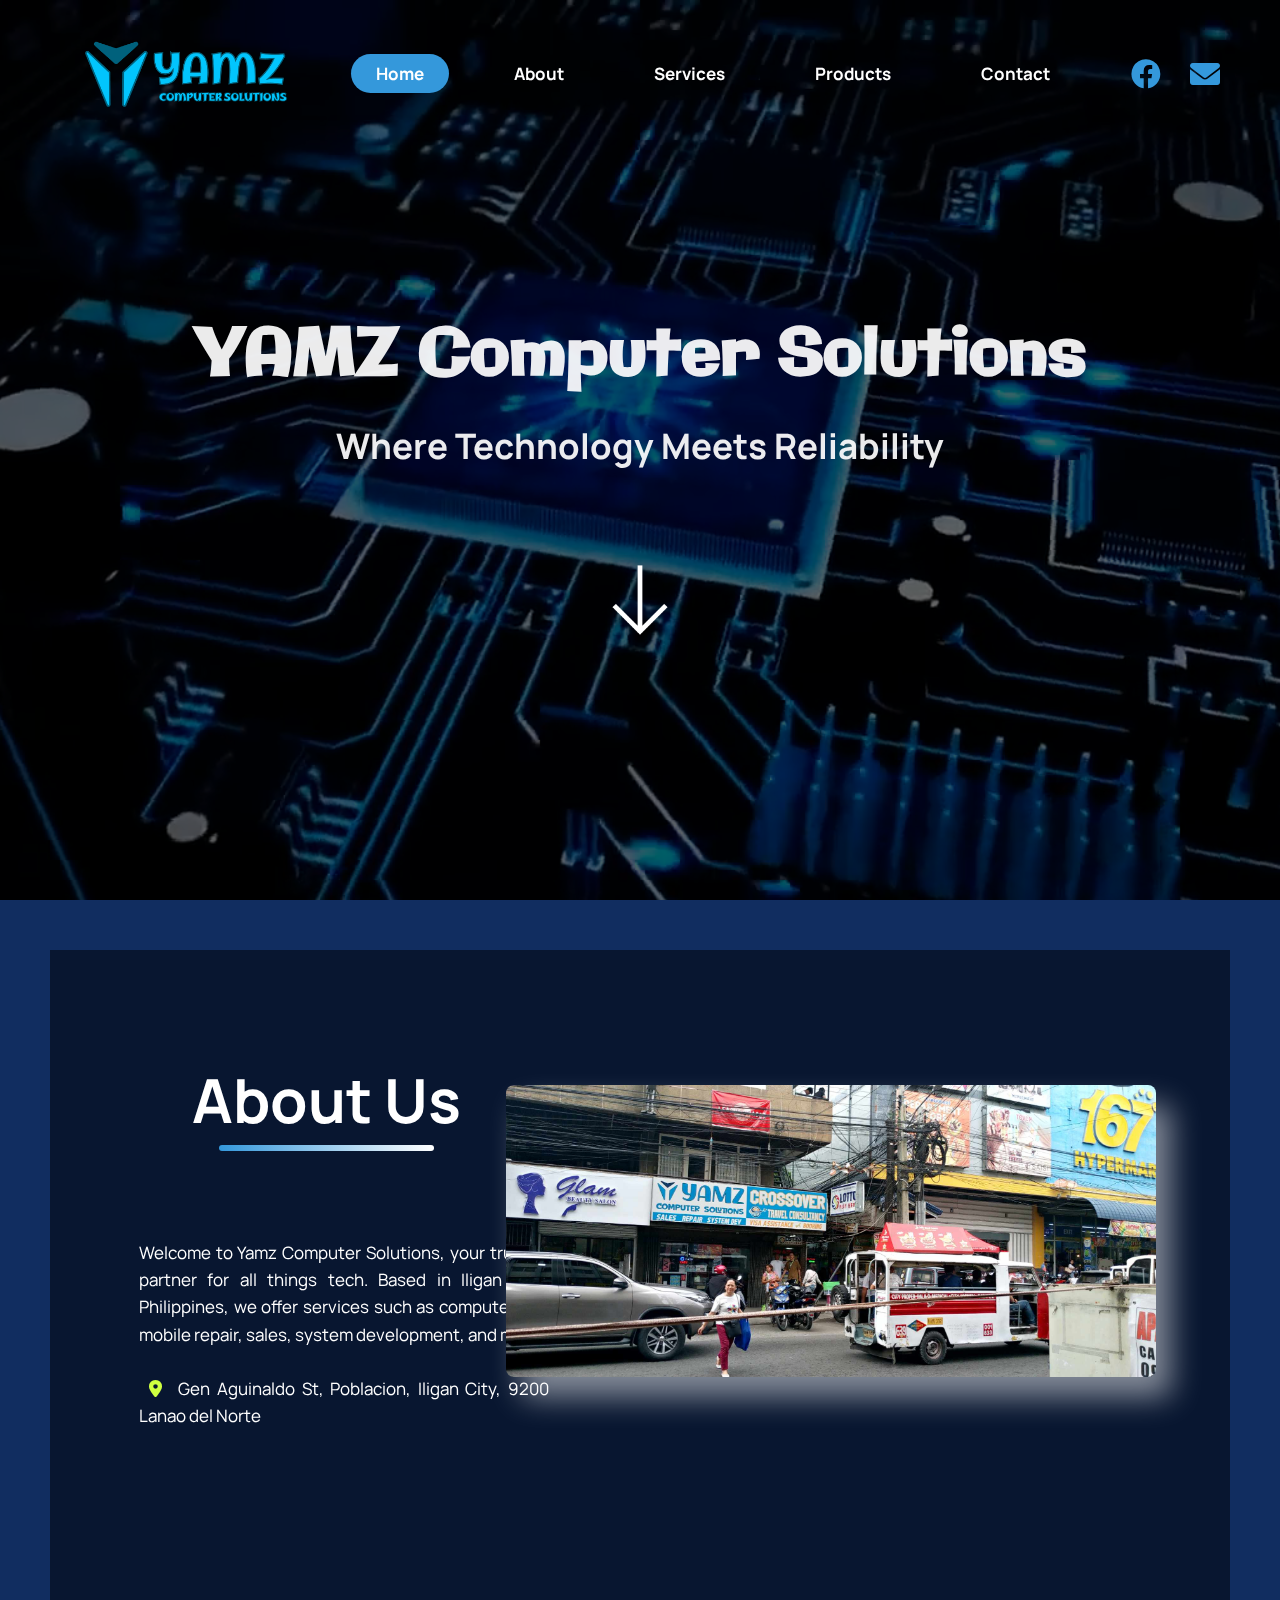
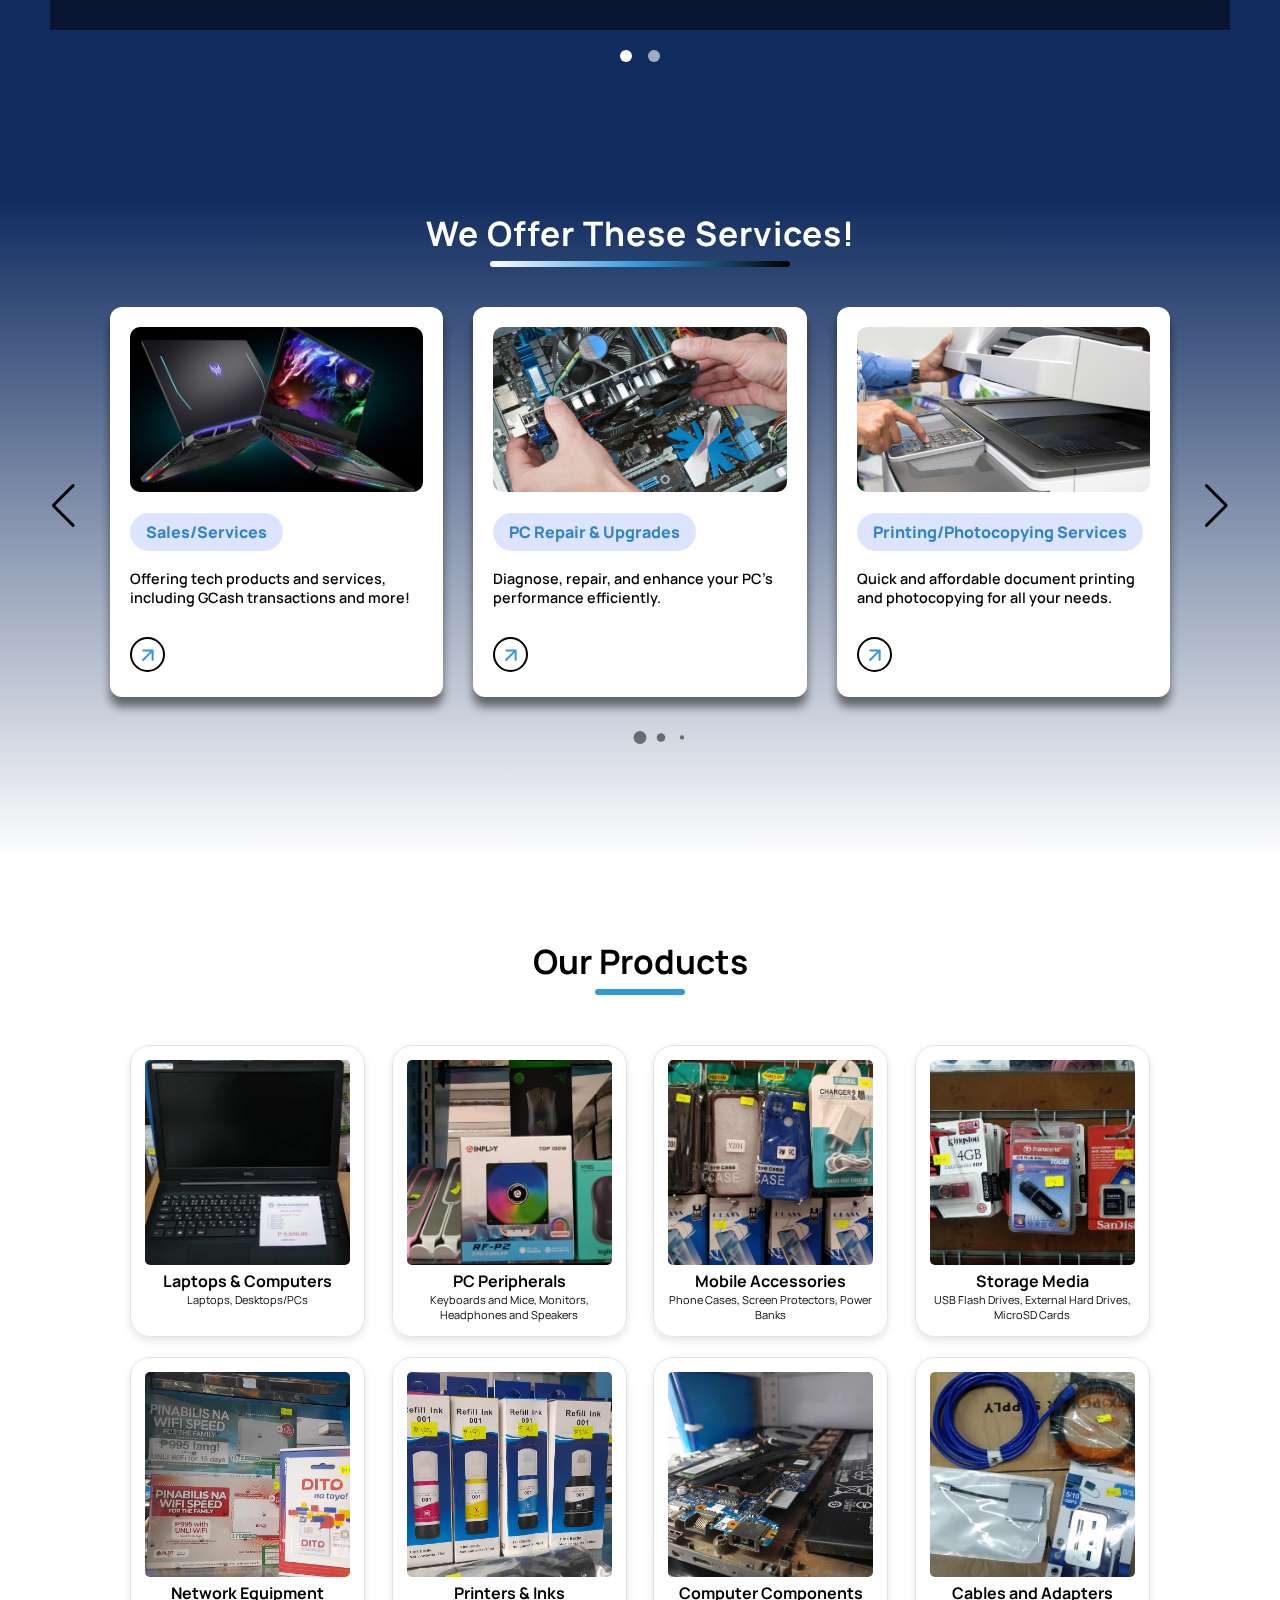
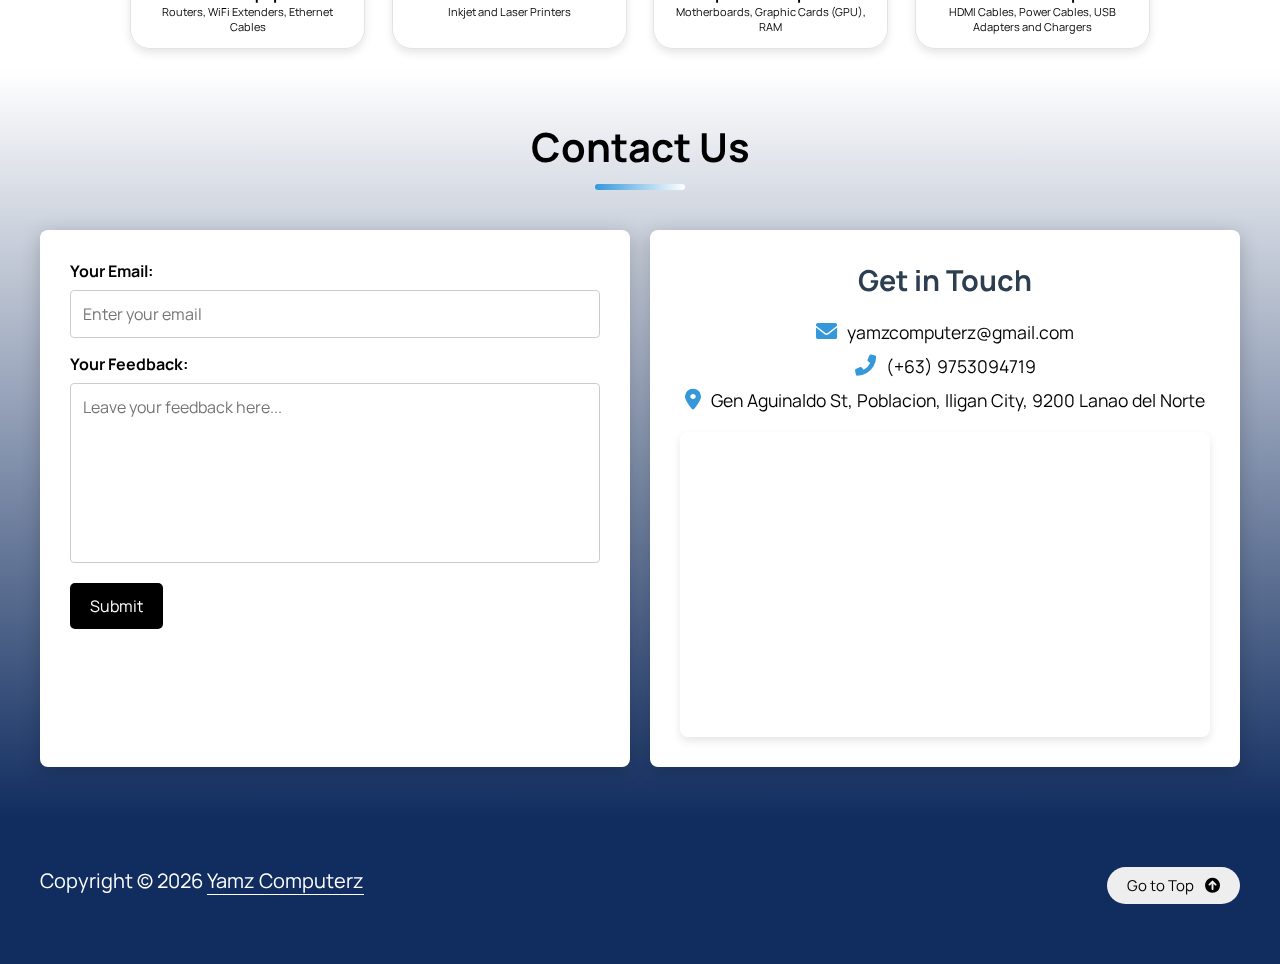
==== commit e4597f90: "Add files via upload" ====
--- a/Yamz_Page-main/index.html
+++ b/Yamz_Page-main/index.html
@@ -23,15 +23,11 @@
 <body id="home">
 
 
-
 	<header>
 		<div class="container">
-			
-
 			<a href="#home" class="logo">
 				<img src="images/YAMZ.png" alt=""/>
 			</a>
-
 
 			<div class="menu">
 				<a href="javascript:void();" class="showmenu"><i class="fa-solid fa-bars"></i></a>
@@ -47,20 +43,15 @@
 				</nav>
 			</div>
 
-
 			<div class="social">
 				<a href="https://www.facebook.com/profile.php?id=61561472634936" target="_blank"><i class="fa-brands fa-facebook"></i></a>
 				<a href="https://mail.google.com/mail/?view=cm&fs=1&to=yamzcomputerz@gmail.com&su=Feedback&body=Hello%20Yamz%20Computer%20Solutions%20Team," target="_blank">
 				<i class="fas fa-envelope"></i></a>
 			</div>
 
-
 		</div>
 	</header>
 	<!-- HEADER -->
-
-
-
 
 	<section class="banner">
 		<video autoplay muted loop playsinline class="background-video">
@@ -70,113 +61,108 @@
 		<div class="video-overlay"> </div>
 		<div class="container">
 			<div class="banner-content">
-				
-
 				<div class="text">
 					<h3>
 						YAMZ Computer Solutions
 					</h3>
 					<h2>
-						Empowering Your Digital Journey
+						Where Technology Meets Reliability
 					</h2>
 				</div>
-
 
 				<a href="#about" class="arrow scroll">
 					<img src="images/arrow.png" alt="">
 				</a>
-
-
-
-
-			</div>
-		</div>
-
-	</section>
+			</div>
+		</div>
+	</section>
+
 	<!-- BANNER --> 
 
 	
-
-	<!---ABOUT HEADING--->
-	
-<!---ABOUT--->
-<section class="about" id="about">
-	<div class="scroll-container">
-
-		<!-- About Us -->
-		<div class="scroll-section" >
-			<div class="scroll-section-overlay"> </div>
-			<br> <br> <br>
-
-			<div class="about-heading">
-				<h1> About Us </h1>
-				<div class="underline1"></div>
-			</div>
-
-			<div class="about-text">
-				<p> Welcome to Yamz Computer Solutions, 
-					your trusted partner for all things tech.  
-					Based in Iligan City, Philippines, we offer  
-					services such as computer and mobile 
-					repair, sales, system development, and  
-					more! <br> <br> 
-					<span class="location">
-						<i class="fas fa-map-marker-alt" style="color: rgb(207, 255, 64);"></i> 
-						<a href="https://maps.app.goo.gl/U2K9WALbfKWe12MG9" target="_blank" 
-					style="text-decoration: none; color: inherit;">
-						Gen Aguinaldo St, Poblacion, Iligan City, 9200 Lanao del Norte
-						</a>
-					</span>
-				</p>
-			</div>
-			
-			<div class="about-image">
-				<img src="images/yamz_store.jpg" alt="Yamz Store image">
-			</div>
-		</div>
-
-		<!-- Mission & Vision -->
-		<div class="scroll-section" style="background-color: violet;">
-			<div class="scroll-section-overlay"> </div>
-			<br> <br> <br>
-
-			<div class="mission-heading">
-				<h1> Mission </h1>
-				<div class="underline3"></div>
-			</div>
-
-			<div class="mission-text">
-				<p> Lorem ipsum dolor sit amet, consectetur adipiscing 
-					elit, sed do eiusmod tempor incididunt ut labore et 
-					dolore magna aliqua. Ut enim ad minim veniam, quis 
-					nostrud exercitation ullamco laboris nisi ut aliquip 
-					ex ea commodo consequat.</p>					
-			</div>
-
-			<div class="vision-heading">
-				<h1> Vision </h1>
-				<div class="underline3"></div>
-			</div>
-
-			<div class="vision-text">
-				<p> Lorem ipsum dolor sit amet, consectetur adipiscing 
-					elit, sed do eiusmod tempor incididunt ut labore et 
-					dolore magna aliqua. Ut enim ad minim veniam, quis 
-					nostrud exercitation ullamco laboris nisi ut aliquip 
-					ex ea commodo consequat.</p>
-			</div>
-		</div>
-		<!-- About the Owner -->
-	</div>
-</section>
-
+	<!---ABOUT--->
+	<section class="about" id="about">
+		<div class="scroll-container">
+
+			<!-- About Us -->
+			<div class="scroll-section" >
+				<div class="scroll-section-overlay"></div>
+				<br> <br> <br>
+
+				<div class="about-heading">
+					<h1> About Us </h1>
+					<div class="underline1"></div>
+				</div>
+
+				<div class="about-text">
+					<p> Welcome to Yamz Computer Solutions, 
+						your trusted partner for all things tech.  
+						Based in Iligan City, Philippines, we offer  
+						services such as computer and mobile 
+						repair, sales, system development, and  
+						more! <br> <br> 
+						<span class="location">
+							<i class="fas fa-map-marker-alt" style="color: rgb(207, 255, 64);"></i> 
+							<a href="https://maps.app.goo.gl/U2K9WALbfKWe12MG9" target="_blank" 
+						style="text-decoration: none; color: inherit;">
+							Gen Aguinaldo St, Poblacion, Iligan City, 9200 Lanao del Norte
+							</a>
+						</span>
+					</p>
+				</div>
+				
+				<div class="about-image">
+					<img src="images/yamz_store.jpg" alt="Yamz Store image">
+				</div>
+			</div>
+
+			<!-- Mission & Vision -->
+			<div class="scroll-section" style="background-color: #112d60">
+				<div class="scroll-section-overlay"> </div>
+				<br> <br> <br>
+
+				<div class="mission-heading">
+					<h1> Mission </h1>
+					<div class="underline3"></div>
+				</div>
+
+				<div class="mission-text">
+					<p> Lorem ipsum dolor sit amet, consectetur adipiscing 
+						elit, sed do eiusmod tempor incididunt ut labore et 
+						dolore magna aliqua. Ut enim ad minim veniam, quis 
+						nostrud exercitation ullamco laboris nisi ut aliquip 
+						ex ea commodo consequat.</p>					
+				</div>
+
+				<div class="vision-heading">
+					<h1> Vision </h1>
+					<div class="underline6"></div>
+				</div>
+
+				<div class="vision-text">
+					<p> Lorem ipsum dolor sit amet, consectetur adipiscing 
+						elit, sed do eiusmod tempor incididunt ut labore et 
+						dolore magna aliqua. Ut enim ad minim veniam, quis 
+						nostrud exercitation ullamco laboris nisi ut aliquip 
+						ex ea commodo consequat.</p>
+				</div>
+			</div>
+			<!-- About the Owner -->
+		</div>
+
+		<div class="pagination-dots">
+			<span class="dot active"></span>
+			<span class="dot"></span>
+		</div>
+
+	</section>
 
 
 	<!-- SERVICES HEADING -->
 
 
 	<!-- SERVICES -->
-	<section class="portfolio" id="portfolio" >
+	<section class="portfolio"  id="portfolio">
 		<div class="services-container">
 			<h2 class="services-heading">We Offer These Services!</h2>
 			<div class="underline2"></div>
@@ -190,7 +176,7 @@
 							class="card-image">
 							<p class="badge"> Sales/Services </p>
 							<h2 class="card-title">Offering tech products and services, including GCash transactions and more!</h2>
-							
+							<button class="card-button material-symbols-rounded">arrow_forward</button>
 						</a>
 					</li>
 					<li class="card-item swiper-slide">
@@ -199,7 +185,7 @@
 							class="card-image">
 							<p class="badge"> PC Repair & Upgrades </p>
 							<h2 class="card-title">Diagnose, repair, and enhance your PC’s performance efficiently.</h2>
-							
+							<button class="card-button material-symbols-rounded">arrow_forward</button>
 						</a>
 					</li>
 					<li class="card-item swiper-slide">
@@ -208,6 +194,7 @@
 							class="card-image">
 							<p class="badge">Printing/Photocopying Services</p> 
 							<h2 class="card-title"> Quick and affordable document printing and photocopying for all your needs.</h2>
+							<button class="card-button material-symbols-rounded">arrow_forward</button>
 						</a>
 					</li>
 					<li class="card-item swiper-slide">
@@ -216,6 +203,7 @@
 							class="card-image">
 							<p class="badge"> Laptop Repairs</p>
 							<h2 class="card-title">Professional laptop repairs to get your device back in top shape.</h2>
+							<button class="card-button material-symbols-rounded">arrow_forward</button>
 						</a>
 					</li>
 					<li class="card-item swiper-slide">
@@ -224,32 +212,38 @@
 							class="card-image">
 							<p class="badge"> System Formatting/Installation</p>
 							<h2 class="card-title">Complete OS installations and formatting for a fresh start on your system.</h2>
-						</a>
-					</li>
-					<li class="card-item swiper-slide">
+							<button class="card-button material-symbols-rounded">arrow_forward</button>
+						</a>
+					</li>
+				<!--	<li class="card-item swiper-slide">
 						<a href="#" class="card-link">
 							<img src="images/software.jpg" alt="Upgrades"
 							class="card-image">
 							<p class="badge"> Software Upgrades</p>
 							<h2 class="card-title">Update to the latest software for improved performance and security.</h2>
-						</a>
-					</li>
+							<button class="card-button material-symbols-rounded">arrow_forward</button>
+						</a>
+					</li>
+					-->	
 					<li class="card-item swiper-slide">
 						<a href="#" class="card-link">
 							<img src="images/sysdev.jpg" alt="System Development"
 							class="card-image">
 							<p class="badge"> System Development</p>
 							<h2 class="card-title">Custom system development to meet your specific business requirements.</h2>
-						</a>
-					</li>
-					<li class="card-item swiper-slide">
+							<button class="card-button material-symbols-rounded">arrow_forward</button>
+						</a>
+					</li>
+				<!--li class="card-item swiper-slide">
 						<a href="#" class="card-link">
 							<img src="images/burning.jpg" alt="CD/DVD Burning"
 							class="card-image">
 							<p class="badge"> CD/DVD Burning</p>
 							<h2 class="card-title">Reliable CD and DVD burning services for data storage or media sharing.</h2>
-						</a>
-					</li>
+							<button class="card-button material-symbols-rounded">arrow_forward</button>
+						</a>
+					</li>
+					-->	
 				</ul>
 				
 				<div class="swiper-pagination"></div>
@@ -258,7 +252,7 @@
 			</div>
 		</div>
 	
-		<div id="modal" class="modal">
+		<div id="modal" class="modal" style="display: none;">
 			<div class="modal-content">
 				<span class="close">&times;</span>
 				<h2 id="modal-title"></h2>
@@ -268,126 +262,112 @@
 
 		<script src="https://cdn.jsdelivr.net/npm/swiper@11/swiper-bundle.min.js"></script>
 		<script src="carousel.js"></script>
-
-	</section>
-	<!-- SERVICES -->
+		<br> <br> <br> <br>
+	</section>
+	<!-- PORTFOLIO -->
 
 	<!-- PRODUCTS -->
 
 	<section class="products" id="products">
-    <div class="product-container">
-        <h2 class="product-heading">Our Products</h2>
-        <div class="underline4"></div>
-
-        <div class="product-flex-container">
-            <div class="product-item">
-							<img src="images/laptop.jpg" alt="Product 1">
-							<h4>Laptops & Computers</h4>
-							<p>Laptops, Desktops/PCs</p>
-					
-						</div>
-
-            <div class="product-item">
-							<img src="images/pc_periph.jpg" alt="Product 2">
-							<h4>PC Peripherals</h4>
-							<p>Keyboards and Mice, Monitors, Headphones and Speakers</p>
-			
-						</div>
+    	<div class="product-container">
+        	<h2 class="product-heading">Our Products</h2>
+        	<div class="underline4"></div>
+
+				<div class="product-flex-container">
+					<div class="product-item">
+						<img src="images/products/laptop.jpg" alt="Product 1">
+						<h4>Laptops & Computers</h4>
+						<p>Laptops, Desktops/PCs</p>
+					</div>
+
+					<div class="product-item">
+						<img src="images/products/pc_periph.jpg" alt="Product 2">
+						<h4>PC Peripherals</h4>
+						<p>Keyboards and Mice, Monitors, Headphones and Speakers</p>
+					</div>
 						
-						<div class="product-item">
-							<img src="images/mobile_accessories.jpg" alt="Product 3">
-							<h4>Mobile Accessories</h4>
-							<p>Phone Cases, Screen Protectors, Power Banks</p>
-						
-						</div>
-						
-						<div class="product-item">
-							<img src="images/Storage_media.jpg" alt="Product 4">
-							<h4>Storage Media</h4>
-							<p>USB Flash Drives, External Hard Drives, MicroSD Cards</p>
-						
-						</div>
-
-						<div class="product-item">
-							<img src="images/network.jpg" alt="Product 5">
-							<h4>Network Equipment</h4>
-							<p>Routers, WiFi Extenders, Ethernet Cables</p>
+					<div class="product-item">
+						<img src="images/products/mobile_accessories.jpg" alt="Product 3">
+						<h4>Mobile Accessories</h4>
+						<p>Phone Cases, Screen Protectors, Power Banks</p>
+					</div>
 							
-						</div>
-
-						<div class="product-item">
-							<img src="images/inks.jpg" alt="Product 6">
-							<h4>Printers & Inks</h4>
-							<p>Inkjet and Laser Printers</p>
-					
-						</div>
-
-						<div class="product-item">
-							<img src="images/computer_component.jpg" alt="Product 7">
-							<h4>Computer Components</h4>
-							<p>Motherboards, Graphic Cards (GPU), RAM</p>
-						
-						</div>
-
-						<div class="product-item">
-							<img src="images/cables_adapters.jpg" alt="Product 8">
-							<h4>Cables and Adapters</h4>
-							<p>HDMI Cables, Power Cables, USB Adapters and Chargers</p>
-					
-						</div>
-
-        </div>
-				
-		</div>
-</section>
-
+					<div class="product-item">
+						<img src="images/products/Storage_media.jpg" alt="Product 4">
+						<h4>Storage Media</h4>
+						<p>USB Flash Drives, External Hard Drives, MicroSD Cards</p>
+					</div>
+
+					<div class="product-item">
+						<img src="images/products/network.jpg" alt="Product 5">
+						<h4>Network Equipment</h4>
+						<p>Routers, WiFi Extenders, Ethernet Cables</p>
+					</div>
+
+					<div class="product-item">
+						<img src="images/products/inks.jpg" alt="Product 6">
+						<h4>Printers & Inks</h4>
+						<p>Inkjet and Laser Printers</p>
+					</div>
+
+					<div class="product-item">
+						<img src="images/products/computer_component.jpg" alt="Product 7">
+						<h4>Computer Components</h4>
+						<p>Motherboards, Graphic Cards (GPU), RAM</p>
+					</div>
+
+					<div class="product-item">
+						<img src="images/products/cables_adapters.jpg" alt="Product 8">
+						<h4>Cables and Adapters</h4>
+						<p>HDMI Cables, Power Cables, USB Adapters and Chargers</p>
+					</div>
+	        	</div>
+			</div>
+    	</div>
+	</section>
 
 	<!-- PRODUCTS -->
-
-
 
 	<!-- CONTACT HEADING -->
 	<section class="contact" id="contact">
-    <div class="contact-heading-container">
-        <h2 class="contact-heading">Contact Us</h2>
-        <div class="underline"></div>
-    </div>
-
-    <div class="container">
+		<div class="contact-heading-container">
+			<h2 class="contact-heading">Contact Us</h2>
+			<div class="underline"></div>
+		</div>
+
+		<div class="container">
 			<div class="contact-form">
 				<form id="feedback-form">
 					<label for="email">Your Email:</label>
 					<input type="email" id="email" name="email" placeholder="Enter your email" required>
 
 					<label for="feedback">Your Feedback:</label>
-					<textarea id="feedback" name="feedback" rows="5" placeholder="Leave your feedback here..." required></textarea>
+					<textarea id="feedback" name="feedback" rows="7" placeholder="Leave your feedback here..." required></textarea>
 
 					<button type="submit">Submit</button>
 				</form>
 			</div>
-        
-        <div class="contact-details">
-            <h3>Get in Touch</h3>
-            <div class="contact-info">
-                <p><i class="fas fa-envelope"></i> <a href="https://mail.google.com/mail/?view=cm&fs=1&to=yamzcomputerz@gmail.com&su=Feedback&body=Hello%20Yamz%20Computer%20Solutions%20Team," target="_blank">yamzcomputerz@gmail.com</a></p>
-                <p><i class="fas fa-phone-alt"></i> <a href="tel:09753094719">(+63) 9753094719</a></p>
-                <p><i class="fas fa-map-marker-alt"></i> Gen Aguinaldo St, Poblacion, Iligan City, 9200 Lanao del Norte</p>
-            </div>
-						<div class="map-container">
-        <iframe 
-          src="https://www.google.com/maps/embed?pb=!1m18!1m12!1m3!1d987.1875110694236!2d124.24095049999998!3d8.2278722!2m3!1f0!2f0!3f0!3m2!1i1024!2i768!4f13.1!3m3!1m2!1s0x325575e03455668f%3A0x6ffd0e3736cb1ea!2sPhilippine%20Charity%20Sweepstakes%20Office!5e0!3m2!1sen!2sph!4v1730846017528!5m2!1sen!2sph" 
-          width="100%" height="300" style="border:0;" 
-          allowfullscreen="" loading="lazy" 
-          referrerpolicy="no-referrer-when-downgrade">
-        </iframe>
-      </div>
-        </div>
-    </div>
-</section>
-
+			
+			<div class="contact-details">
+				<h3>Get in Touch</h3>
+				<div class="contact-info">
+					<p><i class="fas fa-envelope"></i> <a href="https://mail.google.com/mail/?view=cm&fs=1&to=yamzcomputerz@gmail.com&su=Feedback&body=Hello%20Yamz%20Computer%20Solutions%20Team," target="_blank">yamzcomputerz@gmail.com</a></p>
+					<p><i class="fas fa-phone-alt"></i> <a href="tel:09753094719">(+63) 9753094719</a></p>
+					<p><i class="fas fa-map-marker-alt"></i> Gen Aguinaldo St, Poblacion, Iligan City, 9200 Lanao del Norte</p>
+				</div>
+				<div class="map-container">
+					<iframe 
+						src="https://www.google.com/maps/embed?pb=!1m18!1m12!1m3!1d987.1875110694236!2d124.24095049999998!3d8.2278722!2m3!1f0!2f0!3f0!3m2!1i1024!2i768!4f13.1!3m3!1m2!1s0x325575e03455668f%3A0x6ffd0e3736cb1ea!2sPhilippine%20Charity%20Sweepstakes%20Office!5e0!3m2!1sen!2sph!4v1730846017528!5m2!1sen!2sph" 
+						width="100%" height="300" style="border:0;" 
+						allowfullscreen="" loading="lazy" 
+						referrerpolicy="no-referrer-when-downgrade">
+					</iframe>
+				</div>
+			</div>
+		</div>
+	</section>
 
 	<!-- CONTACT -->
-
 
 	<footer>
 		<div class="container flex-sb-aic">
@@ -401,6 +381,7 @@
 
 		</div>
 	</footer>
+	
 	<!-- FOOTER -->
 
 	<script src="js/contact.js"></script>
@@ -410,7 +391,5 @@
 	<script src="js/scripts.js"></script>
 	<script src="js/navigation.js"></script>
 	<script src="js/carousel.js"></script>
-	<script src="js/scroll-menu.js"></script>
-	<script src="js/product.js"></script>
 </body>
 </html>
--- a/Yamz_Page-main/stylesheets/style.css
+++ b/Yamz_Page-main/stylesheets/style.css
@@ -30,7 +30,7 @@
 	width: 100%;
 	z-index: 10;
 	padding: 40px 0;
-	transition:0.4s; -webkit-transition:0.4s; 
+	transition:0.4s; -webkit-transition:0.4s;
 }
 
 header .container{
@@ -62,7 +62,7 @@
 
 
 .menu{
-	float: center;
+	float: left;
 	margin: 0 0 0 0;
 }
 
@@ -93,7 +93,7 @@
 .menu nav ul li a{
 	color: #ffffff;
 	transition:0.4s; -webkit-transition:0.4s;
-	padding: 8px 22px;
+	padding: 8px 25px;
 	border-radius:44px; -webkit-border-radius:44px;
 }
 
@@ -103,18 +103,10 @@
 	transition: color 0.4s;
 }
   
-/* When scrolled, the color changes to black */
-header.scrolled .menu nav ul li a {
-	color: #000;
-}
-	
 .menu nav ul li.active a{
 	background: rgb(52, 152, 219);
 	color: #fff;
 }
-
-
-
 
 /* BREAK */
 
@@ -229,32 +221,23 @@
 }
 
 @keyframes move {
-  0% {
-    bottom: 60px;
-    transform: translateY(0);
-  }
-  50% {
-    bottom: 50px; /* Slightly higher for a smoother effect */
-    transform: translateY(-10px); /* Adds a floating effect */
-  }
-  100% {
-    bottom: 60px;
-    transform: translateY(0);
-  }
-}
-
-
-	/* BREAK */
+	0%{bottom: 60px;}
+  	50%{bottom: 40px;}
+  	100%{bottom: 60px;}
+}
+
+
+/* BREAK */
 
 .about {
-   	display: flex;
-   	flex-direction: column;
-   	align-items: center;
-   	height: 100vh;
-		width: 100vw;
-   	background: #112d60;   
-		margin: 0; /* No margin needed */
-   	padding: 50px; /* Reduced padding */
+	display: flex;
+	flex-direction: column;
+	align-items: center;
+  height: 100vh;
+	width: 100vw;
+	background: #112d60;   
+	margin: 0; /* No margin needed */
+	padding: 50px; /* Reduced padding */
 }
 
 /* Scroll Container */
@@ -278,7 +261,7 @@
 /* Scroll Section */
 .scroll-section {
 	flex: none;
-	width: 100vw; /* Full viewport width */
+	width: 100%; /* Full viewport width */
 	height: 100vh; /* Full viewport height */
 	display: flex;
 	flex-direction: column;
@@ -300,7 +283,7 @@
 	top: 0;
 	left: 0;
 	width: 100%;
-	height: 100%;
+	height: 90%;
 	background-color: rgba(0, 0, 0, 0.5); /* Adjust opacity as needed */
 	z-index: 2; /* Ensure overlay is on top */
 }
@@ -308,16 +291,15 @@
 /* Responsive adjustments */
 @media (max-width: 768px) {
 	.scroll-section {
-			padding: 0 5%; /* Reduce padding for smaller screens */
+		padding: 0 5%; /* Reduce padding for smaller screens */
 	}
 }
 
 @media (max-width: 480px) {
 	.scroll-section {
-			padding: 0 2%; /* Further reduce padding for very small screens */
+		padding: 0 2%; /* Further reduce padding for very small screens */
 	}
 }
-
 
 /* ABOUT */
 
@@ -327,16 +309,16 @@
 	color: white;
 	position: absolute;
 	top: 12%; /* Places it near the center vertically */
-	left: 14%; /* Moves it slightly to the left horizontally */
+	left: 12%; /* Moves it slightly to the left horizontally */
 	z-index: 2;
 }
 
 .underline1 {
-  width: 215px;
-  height: 6px;
-  background: linear-gradient(to right, rgb(52, 152, 219), white);
-  margin: 4px auto; /* Space below underline */
-  border-radius: 10px;
+	width: 215px;
+	height: 6px;
+	background: linear-gradient(to right, rgb(52, 152, 219), white);
+	margin: 4px auto; /* Space below underline */
+	border-radius: 10px;
 }
 
 .about-text {
@@ -345,15 +327,15 @@
 	color: white;
 	font-size: 17px;
 	line-height: 1.6;
-	margin-top: -5px;	
+	margin-top: -10px;	
 	text-align: justify;
 	position: absolute;
 	top: 51%; /* Places it near the center vertically */
-	left: 12%; /* Moves it slightly to the left horizontally */
+	left: 11%; /* Moves it slightly to the left horizontally */
 	transform: translate(-10%, -45%); /* Fine-tunes the exact position */
 	z-index: 2;
 }
-  
+
 .about-text p {
 	word-break: break-word;
 	word-wrap: break-word;
@@ -373,22 +355,23 @@
 /* About Image Styling */
 .about-image {
 	position: absolute;
-	right: 12%;
-	top: 20%;
+	right: 5%;
+	top: 15%;
 	justify-content: center;
 	z-index: 2;
 	display: flex;
 	flex-direction: column;
 	align-items: center;
-	margin-right: 30px;
-}
-  
+	margin-right: 15px;
+}
+
 .about-image img {
 	width: 100%;
-	max-width: 600px;
-	height: auto;
+	max-width: 650px;
+	height: 100%;
+	max-height: 1000px;
 	border-radius: 8px;
-	box-shadow: rgba(0, 0, 0, 0.4) 15px 20px 30px;
+	box-shadow: rgba(255, 255, 255, 0.5) 15px 20px 30px;
 	margin-bottom: 18px;
 	
 }
@@ -412,15 +395,25 @@
 	margin-left: -14px;
 }
 
+.underline6 {
+	width: 180px;
+	height: 6px;
+	background: linear-gradient(to right, rgb(52, 152, 219), white);
+	margin: 5px auto; /* Space below underline */
+	border-radius: 10px;
+	margin-left: -14px;
+}
+
+
 .mission-text {
 	width: 35%;
 	max-width: 460px;
-	font-size: 18px;
+	font-size: 17px;
 	color: white;
 	z-index: 2;
 	position: absolute;	
 	top: 31%;
-	left: 12%;
+	left: 11.5%;
 }
 
 .mission-text p {
@@ -438,7 +431,7 @@
 	color: white;
 	position: absolute;
 	top: 15%; /* Places it near the center vertically */
-	right: 18%; /* Moves it slightly to the left horizontally */
+	right: 21.5%; /* Moves it slightly to the left horizontally */
 	z-index: 2;
 }
 
@@ -451,7 +444,7 @@
 	z-index: 2;
 	position: absolute;	
 	top: 31%;
-	right: 15%;
+	right: 11.5%;
 }
 
 .vision-text p {
@@ -464,15 +457,45 @@
 }
 
 
+.pagination-dots {
+	display: flex;
+	justify-content: center;
+	margin-top: 20px;
+}
+
+.dot {
+	width: 12px;
+	height: 12px;
+	margin: 0 8px;
+	background-color: rgba(255, 255, 255, 0.6);
+	border-radius: 50%;
+	cursor: pointer;
+	transition: background-color 0.3s;
+}
+
+.dot.active {
+	background-color: rgba(255, 255, 255, 1);
+}
+ 
+
 /* BREAK */
 
 
 .portfolio{
 	float: left;
 	width: 100vw;
-	padding: 40px 0 20px 0;
+	padding: 10px 0 20px 0;
 	background: linear-gradient(to bottom, #112d60, #ffffff);
-	height: 80vh;
+	height: auto;
+	max-height: 80vh;
+	margin-bottom: 50px;
+}
+
+.services-container {
+	text-align: center;
+	padding: -50px 0 0px 0;
+	margin-bottom: 20px;
+	height: auto;
 }
 
 .services-heading {
@@ -492,13 +515,6 @@
 	unicode-bidi: isolate;
 }
 
-.services-container {
-	text-align: center;
-	padding: 40px 0 10px 0;
-	margin-bottom: 20px;
-	height: auto;
-}
-
 .underline2 {
 	width: 300px;
 	height: 6px;
@@ -507,7 +523,6 @@
 	border-radius: 10px;
 }
 
-
 /* BREAK */
 
 .card-wrapper {
@@ -516,6 +531,7 @@
   	padding: 20px 10px;
   	overflow: hidden;
 }
+
 .card-list .card-item {
   	list-style: none;
 }
@@ -563,7 +579,7 @@
 .card-list .card-link .card-title {
 	font-size: 0.9rem;
 	color: black;
-	font-weight:600;
+	font-weight: 600;
 	flex: 1; 
 }
 
@@ -593,23 +609,29 @@
 }
 
 .card-wrapp .swiper-pagination-bullet-active {
-  opacity: 1;
+	opacity: 1;
 }
 
 .card-wrapper .swiper-slide-button {
-  color: black;
-  margin-top: -35px;
+	color: black;
+	margin-top: -35px;
+
 }
 
 @media screen and (max-width: 768px) {
-  .card-wrapper {
-    margin: 0 10px 25px;
-  }
-
-  .card-wrapper .swiper-slide-button {
-    display: none;
-  }
-}
+	.card-wrapper {
+		margin: 0 10px 25px;
+		padding: 20px 100px 20px 100px;
+	}
+	.card-wrapper .swiper-slide-button {
+		width: 1px;
+		height: 1px;
+		padding: 0 70px 0 70px;
+		color: black;
+
+	}
+}
+
 
 /* BREAK */
 
@@ -624,9 +646,9 @@
 }
 
 .product-container {
-	max-width: 1200px;
-  margin: 0 auto;
-  padding: 0 20px; 
+	max-width: 1100px;
+    margin: 0 auto;
+    padding: 0 20px;
 }
 
 .product-heading {
@@ -644,7 +666,7 @@
 	width: 90px;
 	height: 6px;
 	background: rgb(52, 152, 219);
-	margin: 5px auto; 
+	margin: 5px auto; /* Space below underline */
 	border-radius: 10px;
 	margin-bottom: 30px;
 }
@@ -655,12 +677,13 @@
 
 .product-flex-container {
 	display: flex;
-	flex-wrap: wrap; 
+	flex-wrap: wrap; /* Allows items to wrap to the next line */
 	justify-content: space-between;
 	gap: 20px;
 	padding: 20px;
 }
 
+/* Individual product item styling */
 .product-item {
 	border: 1px solid rgb(200, 200, 200, 0.5);
 	padding: 14px;
@@ -668,8 +691,8 @@
 	text-align: center;
 	box-shadow: 0 4px 8px rgba(0, 0, 0, 0.1);
 	transition: transform 0.3s ease, box-shadow 0.3s ease;
-	flex: 1 1 calc(25% - 20px);
-	max-width: calc(25% - 20px); 
+	flex: 1 1 calc(25% - 20px); /* 4 items per row with gap */
+	max-width: calc(25% - 20px); /* Ensures max width for 4-column layout */
 }
 
 .product-item img {
@@ -843,6 +866,10 @@
 
 
 /* BREAK */
+
+#feedback{
+	resize: none;
+}
 
 
 footer{
@@ -903,35 +930,48 @@
 	color: #eee;
 }
 
-.modal {
+#modal {
 	display: none;
 	position: fixed;
+	z-index: 1000;
+	left: 0;
 	top: 0;
-	left: 0;
 	width: 100%;
 	height: 100%;
-	background: rgba(0, 0, 0, 0.6);
+	background: rgba(0, 0, 0, 0.5);
+	display: flex;
+	align-items: center;
 	justify-content: center;
-	align-items: center;
-	z-index: 1000;
-}
-
-#modal-title {
-	margin-bottom: 8px;
 }
 
 .modal-content {
-	position: relative;
-	margin: auto;
-	background: #fff;
+	background-color: white;
 	padding: 20px;
+	border-radius: 5px;
 	width: 80%;
 	max-width: 600px;
+	position: relative;
+	overflow-y: auto;
+	max-height: 80vh;
+}
+
+.modal-body {
+	overflow-y: auto;
+	max-height: 80vh;
+}
+
+.modal-body img {
+	width: 100%;
+	margin-top: 10px;
 	border-radius: 8px;
 }
 
 .close {
-	float: right;
-	font-size: 1.5em;
+	position: absolute;
+	top: 10px;
+	right: 15px;
+	font-size: 20px;
 	cursor: pointer;
-}+	color: black;
+}
+
--- a/Yamz_Page-main/stylesheets/style-responsive.css
+++ b/Yamz_Page-main/stylesheets/style-responsive.css
@@ -4,9 +4,6 @@
 		margin: 0 auto 0 auto;
 	}
 }
-
-
-
 
 @media(max-width:1200px){
 	.container{
@@ -47,7 +44,7 @@
 		width: 52px; height: 52px; line-height: 52px;
 		text-align:center;
 		color:#fff;
-		font-size:36px;
+		font-size: 36px;
 		display: none;
 		z-index: 12;
 	}
@@ -77,21 +74,18 @@
 	}
 	.menu nav ul li a{
 		float: left;
-		width: 100%;
-		color: #fff;
+		background: white;
+		text-align: center;
+		width: 100%;
+		color: #000000;
 		padding: 8px 20px;
 		border: 1px solid #fff;
 		border-radius:44px; -webkit-border-radius:44px;
 	}
 	.menu nav ul li.active a{
-		background: #fff;
-		color: #000;
-	}
-
-
-
-
-
+		background: rgb(52, 152, 219);
+		color: #ffffff;
+	}
 
 	.banner{
 		padding: 90px 0 0 0;
@@ -180,7 +174,7 @@
 	}
 	.contact .contactinfo .info i{
 		width: 50px; height: 50px; line-height: 50px;
-		font-size:20px;
+		font-size:20px;	
 	}
 	.contact .contactinfo .info .infotext h4{
 		font-size:16px;
@@ -248,11 +242,6 @@
 	}
 }
 
-
-
-
-
-
 @media(max-width:400px){
 	.banner-content .text{
 		padding: 0 30px 60px 30px;
@@ -266,9 +255,141 @@
 		margin:0 0 30px 0;
 	}
 
-
-
 	.port-items{
 		row-gap: 40px;
 	}
+}
+
+@media (max-width: 700px) {
+	.about {
+		height: 105vh;
+	}
+
+	.scroll-section {
+		display: block;
+	}
+
+    .about-heading {
+        font-size: 1.5em; /* Reduce heading size */
+        margin-left: -25px;
+		margin-top: -40px;	
+    }
+
+	.underline1 {
+		margin-left: -25px;
+	}
+
+    .about-text {
+        text-align: center;
+		top: 50%;
+    }
+
+	.about-text p {
+		font-size: 15px;
+		max-width: 475px;
+		margin-left: 17px;
+	}
+
+	.about-image {
+		position:fixed;
+		z-index: 2;
+		display: flex;
+		justify-content: center;
+		align-items: center;
+	}
+
+    .about-image img {
+        max-width: 375px; /* Smaller image */	
+		box-shadow: rgba(255, 255, 255, 0.5) 2.5px 5px 30px;
+		margin-top: 20px;
+		margin-left: 10px;
+    }
+
+	.mission-heading {
+		font-size: 1.8em;
+		left: 35%;
+		top: 6%;
+	}
+
+	.underline3 {
+		margin-left: -30px;
+	}
+
+    .mission-text {
+        width: 80%; /* Allow full width for text on smaller screens */
+        font-size: 15px; /* Adjust text size */
+        top: 21%; /* Reposition for better fit */
+    }
+
+	.vision-heading {
+		font-size: 1.8em;
+		left: 38%;
+		top: 43%;
+	}
+
+	.underline6 {
+		margin-left: -23px;
+	}
+
+	.vision-text {
+		width: 80%; /* Allow full width for text on smaller screens */
+        font-size: 15px; /* Adjust text size */
+        top: 58%; /* Reposition for better fit */
+	}
+
+	.portfolio, .products {
+		padding: 20px 0;
+	}
+	
+	.card-list .card-item .card-link {
+		width: 85%;
+		margin: 10px auto;
+		padding: 12px;
+		border-radius: 8px;
+		box-shadow: 0 3px 5px rgba(0, 0, 0, 0.2);
+	}
+}
+
+@media (max-width: 1080px) {
+	.scroll-container {
+		height: 110vh;
+	}
+
+	.scroll-section {
+		display: block;
+	}
+
+	.about-heading {
+		font-size: 1.75em;
+		left: 38%;
+		margin-top: -30px;
+	}
+
+	.underline1 {
+		margin-left: -28px;
+		width: 240px;
+	}
+
+	.about-text {
+		text-align: center;
+		max-width: 600px;
+		left: 16%;
+		font-size: 17px;
+		margin-top: -50px;
+	}
+
+	.about-image {
+		position: absolute;
+		top: 46%; /* Moves the image further down */
+		left: 8%;
+		z-index: 2;
+		display: flex;
+		justify-content: center;
+		align-items: center;
+	}
+
+    .about-image img {
+        max-width: 400px; 	
+		box-shadow: rgba(255, 255, 255, 0.5) 2.5px 5px 30px;
+    }
 }